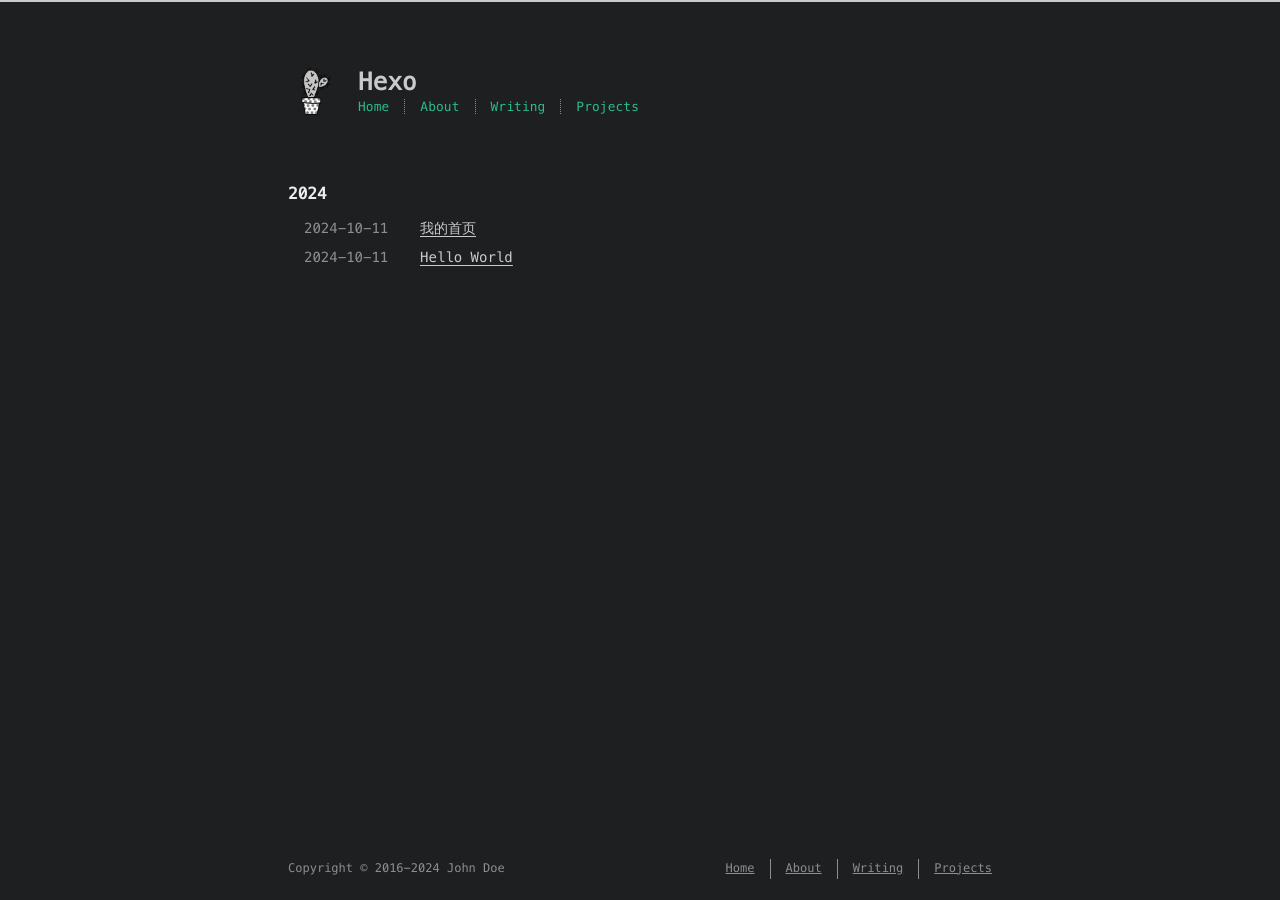
==== archives/index.html @ 121de1db "Site updated: 2024-10-12 16:00:47" ====
<!DOCTYPE html>
<html lang=en>
<head>
    <!-- so meta -->
    <meta charset="utf-8">
    <meta http-equiv="X-UA-Compatible" content="IE=edge">
    <meta name="HandheldFriendly" content="True">
    <meta name="viewport" content="width=device-width, initial-scale=1, maximum-scale=5" />
    <meta property="og:type" content="website">
<meta property="og:title" content="Hexo">
<meta property="og:url" content="http://example.com/archives/index.html">
<meta property="og:site_name" content="Hexo">
<meta property="og:locale" content="en_US">
<meta property="article:author" content="John Doe">
<meta name="twitter:card" content="summary">
    
    
      
        
          <link rel="shortcut icon" href="/images/favicon.ico">
        
      
      
        
          <link rel="icon" type="image/png" href="/images/favicon-192x192.png" sizes="192x192">
        
      
      
        
          <link rel="apple-touch-icon" sizes="180x180" href="/images/apple-touch-icon.png">
        
      
    
    <!-- title -->
    <title>Writing</title>
    <!-- async scripts -->
    <!-- Google Analytics -->


    <!-- Umami Analytics -->


    <!-- styles -->
    
<link rel="stylesheet" href="/css/style.css">

    <!-- persian styles -->
    
    <!-- rss -->
    
    
	<!-- mathjax -->
	
<meta name="generator" content="Hexo 7.3.0"></head>

<body class="max-width mx-auto px3 ltr">
    
    <div class="content index py4 ">
        
          <header id="header">
  <a class="u-url u-uid" href="/">
  
    
      <img id="logo" alt class="u-logo" src="/images/logo.png" />
    
  
    <div id="title">
      <h1 class="p-name">Hexo</h1>
    </div>
  </a>
  <div id="nav">
    <ul>
      <li class="icon">
        <a href="#" aria-label="Menu"><i class="fa-solid fa-bars fa-2x"></i></a>
      </li>
      <!--
     --><li><a href="/">Home</a></li><!--
   --><!--
     --><li><a href="/about/">About</a></li><!--
   --><!--
     --><li><a href="/archives/">Writing</a></li><!--
   --><!--
     --><li><a target="_blank" rel="noopener" href="http://github.com/probberechts">Projects</a></li><!--
   -->
    </ul>
  </div>
</header>

        
        <div id="archive">
  <ul class="post-list">
    
    
    
    
      
      
      
      
        <li class="post-year"><h2>2024</h2></li>
      
      <li class="post-item">
        
    <div class="meta">
      
        
          <time datetime="2024-10-11T10:22:15.000Z" class="dt-published" itemprop="datePublished">2024-10-11</time>
        
      
    </div>


        <span>
    
        <a class="" href="/2024/10/11/%E6%88%91%E7%9A%84%E9%A6%96%E9%A1%B5/">我的首页</a>
    


</span>
      </li>
    
      
      
      
      
      <li class="post-item">
        
    <div class="meta">
      
        
          <time datetime="2024-10-11T10:16:21.921Z" class="dt-published" itemprop="datePublished">2024-10-11</time>
        
      
    </div>


        <span>
    
        <a class="" href="/2024/10/11/hello-world/">Hello World</a>
    


</span>
      </li>
    
  </ul>
  

</div>

        
        <footer id="footer">
  <div class="footer-left">
    Copyright &copy;
    
    
    2016-2024
    John Doe
  </div>
  <div class="footer-right">
    <nav>
      <ul>
        <!--
       --><li><a href="/">Home</a></li><!--
     --><!--
       --><li><a href="/about/">About</a></li><!--
     --><!--
       --><li><a href="/archives/">Writing</a></li><!--
     --><!--
       --><li><a target="_blank" rel="noopener" href="http://github.com/probberechts">Projects</a></li><!--
     -->
      </ul>
    </nav>
  </div>
</footer>

    </div>
    <!-- styles -->



  <link rel="preload" as="style" href="https://cdnjs.cloudflare.com/ajax/libs/font-awesome/6.4.0/css/all.min.css" crossorigin="anonymous" onload="this.onload=null;this.rel='stylesheet'"/>


    <!-- jquery -->

  <script src="https://cdnjs.cloudflare.com/ajax/libs/jquery/3.6.0/jquery.min.js" crossorigin="anonymous"></script>




<!-- clipboard -->


<script src="/js/main.js"></script>

<!-- search -->

<!-- Baidu Analytics -->

<!-- Cloudflare Analytics -->

<!-- Disqus Comments -->

<!-- utterances Comments -->

</body>
</html>
---- css/style.css ----
.inline {
  display: inline;
}
.block {
  display: block;
}
.inline-block {
  display: inline-block;
}
.table {
  display: table;
}
.table-cell {
  display: table-cell;
}
.overflow-hidden {
  overflow: hidden;
}
.overflow-scroll {
  overflow: scroll;
}
.overflow-auto {
  overflow: auto;
}
.clearfix:before,
.clearfix:after {
  display: table;
  content: " ";
}
.clearfix:after {
  clear: both;
}
.left {
  float: left;
}
.right {
  float: right;
}
.fit {
  max-width: 100%;
}
.truncate {
  display: inline-block;
  overflow: hidden;
  text-overflow: ellipsis;
  white-space: nowrap;
}
.max-width-1 {
  max-width: 24rem;
}
.max-width-2 {
  max-width: 32rem;
}
.max-width-3 {
  max-width: 48rem;
}
.max-width-4 {
  max-width: 64rem;
}
.border-box {
  box-sizing: border-box;
}
.m0 {
  margin: 0;
}
.mt0 {
  margin-top: 0;
}
.mr0 {
  margin-right: 0;
}
.mb0 {
  margin-bottom: 0;
}
.ml0 {
  margin-left: 0;
}
.mx0 {
  margin-right: 0;
  margin-left: 0;
}
.my0 {
  margin-top: 0;
  margin-bottom: 0;
}
.m1 {
  margin: 0.5rem;
}
.mt1 {
  margin-top: 0.5rem;
}
.mr1 {
  margin-right: 0.5rem;
}
.mb1 {
  margin-bottom: 0.5rem;
}
.ml1 {
  margin-left: 0.5rem;
}
.mx1 {
  margin-right: 0.5rem;
  margin-left: 0.5rem;
}
.my1 {
  margin-top: 0.5rem;
  margin-bottom: 0.5rem;
}
.m2 {
  margin: 1rem;
}
.mt2 {
  margin-top: 1rem;
}
.mr2 {
  margin-right: 1rem;
}
.mb2 {
  margin-bottom: 1rem;
}
.ml2 {
  margin-left: 1rem;
}
.mx2 {
  margin-right: 1rem;
  margin-left: 1rem;
}
.my2 {
  margin-top: 1rem;
  margin-bottom: 1rem;
}
.m3 {
  margin: 2rem;
}
.mt3 {
  margin-top: 2rem;
}
.mr3 {
  margin-right: 2rem;
}
.mb3 {
  margin-bottom: 2rem;
}
.ml3 {
  margin-left: 2rem;
}
.mx3 {
  margin-right: 2rem;
  margin-left: 2rem;
}
.my3 {
  margin-top: 2rem;
  margin-bottom: 2rem;
}
.m4 {
  margin: 4rem;
}
.mt4 {
  margin-top: 4rem;
}
.mr4 {
  margin-right: 4rem;
}
.mb4 {
  margin-bottom: 4rem;
}
.ml4 {
  margin-left: 4rem;
}
.mx4 {
  margin-right: 4rem;
  margin-left: 4rem;
}
.my4 {
  margin-top: 4rem;
  margin-bottom: 4rem;
}
.mxn1 {
  margin-right: -0.5rem;
  margin-left: -0.5rem;
}
.mxn2 {
  margin-right: -1rem;
  margin-left: -1rem;
}
.mxn3 {
  margin-right: -2rem;
  margin-left: -2rem;
}
.mxn4 {
  margin-right: -4rem;
  margin-left: -4rem;
}
.ml-auto {
  margin-left: auto;
}
.mr-auto {
  margin-right: auto;
}
.mx-auto {
  margin-right: auto;
  margin-left: auto;
}
.p0 {
  padding: 0;
}
.pt0 {
  padding-top: 0;
}
.pr0 {
  padding-right: 0;
}
.pb0 {
  padding-bottom: 0;
}
.pl0 {
  padding-left: 0;
}
.px0 {
  padding-right: 0;
  padding-left: 0;
}
.py0 {
  padding-top: 0;
  padding-bottom: 0;
}
.p1 {
  padding: 0.5rem;
}
.pt1 {
  padding-top: 0.5rem;
}
.pr1 {
  padding-right: 0.5rem;
}
.pb1 {
  padding-bottom: 0.5rem;
}
.pl1 {
  padding-left: 0.5rem;
}
.py1 {
  padding-top: 0.5rem;
  padding-bottom: 0.5rem;
}
.px1 {
  padding-right: 0.5rem;
  padding-left: 0.5rem;
}
.p2 {
  padding: 1rem;
}
.pt2 {
  padding-top: 1rem;
}
.pr2 {
  padding-right: 1rem;
}
.pb2 {
  padding-bottom: 1rem;
}
.pl2 {
  padding-left: 1rem;
}
.py2 {
  padding-top: 1rem;
  padding-bottom: 1rem;
}
.px2 {
  padding-right: 1rem;
  padding-left: 1rem;
}
.p3 {
  padding: 2rem;
}
.pt3 {
  padding-top: 2rem;
}
.pr3 {
  padding-right: 2rem;
}
.pb3 {
  padding-bottom: 2rem;
}
.pl3 {
  padding-left: 2rem;
}
.py3 {
  padding-top: 2rem;
  padding-bottom: 2rem;
}
.px3 {
  padding-right: 2rem;
  padding-left: 2rem;
}
.p4 {
  padding: 4rem;
}
.pt4 {
  padding-top: 4rem;
}
.pr4 {
  padding-right: 4rem;
}
.pb4 {
  padding-bottom: 4rem;
}
.pl4 {
  padding-left: 4rem;
}
.py4 {
  padding-top: 4rem;
  padding-bottom: 4rem;
}
.px4 {
  padding-right: 4rem;
  padding-left: 4rem;
}
body h1,
body .h1 {
  display: block;
  margin-top: 3rem;
  margin-bottom: 1rem;
  color: #2bbc8a;
  letter-spacing: 0.01em;
  font-weight: 700;
  font-style: normal;
  font-size: 1.5em;
  -moz-osx-font-smoothing: grayscale;
  -webkit-font-smoothing: antialiased;
}
body h2,
body .h2 {
  position: relative;
  display: block;
  margin-top: 2rem;
  margin-bottom: 0.5rem;
  color: #eee;
  text-transform: none;
  letter-spacing: normal;
  font-weight: bold;
  font-size: 1rem;
}
body h3 {
  color: #eee;
  text-decoration: underline;
  font-weight: bold;
  font-size: 0.9rem;
}
body h4,
body h5,
body h6 {
  display: inline;
  text-decoration: none;
  color: #ccc;
  font-weight: bold;
  font-size: 0.9rem;
}
body h3,
body h4,
body h5,
body h6 {
  margin-top: 0.9rem;
  margin-bottom: 0.5rem;
}
body hr {
  border: 0.5px dashed #ccc;
  opacity: 0.5;
  margin: 0;
  margin-top: 20px;
  margin-bottom: 20px;
}
body strong {
  font-weight: bold;
}
body em,
body cite {
  font-style: italic;
}
body sup,
body sub {
  position: relative;
  vertical-align: baseline;
  font-size: 0.75em;
  line-height: 0;
}
body sup {
  top: -0.5em;
}
body sub {
  bottom: -0.2em;
}
body small {
  font-size: 0.85em;
}
body acronym,
body abbr {
  border-bottom: 1px dotted;
}
body ul,
body ol,
body dl {
  line-height: 1.725;
}
body ul ul,
body ol ul,
body ul ol,
body ol ol {
  margin-top: 0;
  margin-bottom: 0;
}
body ol {
  list-style: decimal;
}
body dt {
  font-weight: bold;
}
body table {
  width: 100%;
  border-collapse: collapse;
  text-align: left;
  font-size: 12px;
  overflow: auto;
  display: block;
}
body th {
  padding: 8px;
  border-bottom: 1px dashed #908d8d;
  color: #eee;
  font-weight: bold;
  font-size: 13px;
}
body td {
  padding: 0 8px;
  border-bottom: none;
}
@font-face {
  font-style: normal;
  font-family: "Meslo LG";
  src: local("Meslo LG S"), url("../lib/meslo-LG/MesloLGS-Regular.ttf") format("truetype");
}
*,
*:before,
*:after {
  box-sizing: border-box;
}
/* Scroll bar */
/* For Firefox */
* {
  scrollbar-color: #999 transparent;
}
/* For Chrome, Edge, and Safari */
*::-webkit-scrollbar {
  width: 8px;
  height: 6px;
}
*::-webkit-scrollbar-track {
  background: transparent;
}
*::-webkit-scrollbar-thumb {
  background-color: #999;
  border-radius: 6px;
}
*::-webkit-scrollbar-thumb:hover {
  background-color: #7a7a7a;
}
*::-webkit-scrollbar-thumb:active {
  background-color: #6b6b6b;
}
html {
  margin: 0;
  padding: 0;
  height: 100%;
  border-top: 2px solid #c9cacc;
  -webkit-text-size-adjust: 100%;
  -ms-text-size-adjust: 100%;
}
body {
  margin: 0;
  height: 100%;
  background-color: #1d1f21;
  color: #c9cacc;
  font-weight: 400;
  font-size: 14px;
  font-family: "Menlo", "Meslo LG", monospace;
  line-height: 1.725;
  text-rendering: geometricPrecision;
  -moz-osx-font-smoothing: grayscale;
  -webkit-font-smoothing: antialiased;
}
.content {
  position: relative;
  display: flex;
  flex-direction: column;
  min-height: 100%;
  overflow-wrap: break-word;
}
.content p {
  hyphens: auto;
  -moz-hyphens: auto;
  -ms-hyphens: auto;
  -webkit-hyphens: auto;
}
.content code {
  hyphens: manual;
  -moz-hyphens: manual;
  -ms-hyphens: manual;
  -webkit-hyphens: manual;
}
.content a {
  color: #c9cacc;
  text-decoration: none;
  background-image: linear-gradient(transparent, transparent 5px, #c9cacc 5px, #c9cacc);
  background-position: bottom;
  background-size: 100% 6px;
  background-repeat: repeat-x;
}
.content a:hover {
  background-image: linear-gradient(transparent, transparent 4px, #d480aa 4px, #d480aa);
}
.content a.icon {
  background: none;
}
.content a.icon:hover {
  color: #d480aa;
}
.content h1 a,
.content .h1 a,
.content h2 a,
.content h3 a,
.content h4 a,
.content h5 a,
.content h6 a {
  background: none;
  color: inherit;
  text-decoration: none;
}
.content h1 a:hover,
.content .h1 a:hover,
.content h2 a:hover,
.content h3 a:hover,
.content h4 a:hover,
.content h5 a:hover,
.content h6 a:hover {
  background-image: linear-gradient(transparent, transparent 6px, #d480aa 6px, #d480aa);
  background-position: bottom;
  background-size: 100% 6px;
  background-repeat: repeat-x;
}
.content h6 a {
  background: none;
  color: inherit;
  text-decoration: none;
}
.content h6 a:hover {
  background-image: linear-gradient(transparent, transparent 6px, #d480aa 6px, #d480aa);
  background-position: bottom;
  background-size: 100% 6px;
  background-repeat: repeat-x;
}
@media (min-width: 540px) {
  .image-wrap {
    flex-direction: row;
    margin-bottom: 2rem;
  }
  .image-wrap .image-block {
    flex: 1 0 35%;
    margin-right: 2rem;
  }
  .image-wrap p {
    flex: 1 0 65%;
  }
}
.max-width {
  max-width: 48rem;
}
@media (max-width: 480px) {
  .px3 {
    padding-right: 1rem;
    padding-left: 1rem;
  }
  .my4 {
    margin-top: 2rem;
    margin-bottom: 2rem;
  }
}
@media (min-width: 480px) {
  p {
    text-align: justify;
  }
}
#header {
  margin: 0 auto 2rem;
  width: 100%;
}
#header h1,
#header .h1 {
  margin-top: 0;
  margin-bottom: 0;
  color: #c9cacc;
  letter-spacing: 0.01em;
  font-weight: 700;
  font-style: normal;
  font-size: 1.5rem;
  line-height: 2rem;
  -moz-osx-font-smoothing: grayscale;
  -webkit-font-smoothing: antialiased;
}
#header a {
  background: none;
  color: inherit;
  text-decoration: none;
}
#header #logo {
  display: inline-block;
  float: left;
  margin-right: 20px;
  width: 50px;
  height: 50px;
  border-radius: 5px;
  background-size: 50px 50px;
  background-repeat: no-repeat;
  filter: grayscale(100%);
  -webkit-filter: grayscale(100%);
}
#header #nav {
  color: #2bbc8a;
  letter-spacing: 0.01em;
  font-weight: 200;
  font-style: normal;
  font-size: 0.8rem;
}
#header #nav ul {
  margin: 0;
  padding: 0;
  list-style-type: none;
  line-height: 15px;
}
#header #nav ul a {
  margin-right: 15px;
  color: #2bbc8a;
}
#header #nav ul a:hover {
  background-image: linear-gradient(transparent, transparent 5px, #2bbc8a 5px, #2bbc8a);
  background-position: bottom;
  background-size: 100% 6px;
  background-repeat: repeat-x;
}
#header #nav ul li {
  display: inline-block;
  margin-right: 15px;
  border-right: 1px dotted;
  border-color: #2bbc8a;
  vertical-align: middle;
}
#header #nav ul .icon {
  display: none;
}
#header #nav ul li:last-child {
  margin-right: 0;
  border-right: 0;
}
#header #nav ul li:last-child a {
  margin-right: 0;
}
#header:hover #logo {
  filter: none;
  -webkit-filter: none;
}
@media screen and (max-width: 480px) {
  #header #title {
    display: table;
    margin-right: 5rem;
    min-height: 50px;
  }
  #header #title h1 {
    display: table-cell;
    vertical-align: middle;
  }
  #header #nav ul a:hover {
    background: none;
  }
  #header #nav ul li {
    display: none;
    border-right: 0;
  }
  #header #nav ul li.icon {
    position: absolute;
    top: 77px;
    right: 1rem;
    display: inline-block;
    text-align: center;
  }
  #header #nav ul.responsive li {
    display: block;
  }
  #header #nav ul a[aria-label="Menu"] {
    display: inline-block;
    min-width: 48px;
    min-height: 48px;
  }
  #header #nav li:not(:first-child) {
    padding-top: 1rem;
    padding-left: 70px;
    font-size: 1rem;
  }
}
#header-post {
  position: fixed;
  top: 2rem;
  right: 0;
  display: inline-block;
  float: right;
  z-index: 100;
}
#header-post a {
  background: none;
  color: inherit;
  text-decoration: none;
}
#header-post a.icon {
  background: none;
}
#header-post a.icon:hover {
  color: #d480aa;
}
#header-post ol {
  list-style-type: none;
}
#header-post ul {
  display: inline-block;
  margin: 0;
  padding: 0;
  list-style-type: none;
}
#header-post ul li {
  display: inline-block;
  margin-right: 15px;
  vertical-align: middle;
}
#header-post ul li:last-child {
  margin-right: 0;
}
#header-post #menu-icon {
  float: right;
  margin-right: 2rem;
  margin-left: 15px;
}
#header-post #menu-icon:hover {
  color: #2bbc8a;
}
#header-post #menu-icon-tablet {
  float: right;
  margin-right: 2rem;
  margin-left: 15px;
}
#header-post #menu-icon-tablet:hover {
  color: #2bbc8a;
}
#header-post #top-icon-tablet {
  position: fixed;
  right: 2rem;
  bottom: 2rem;
  margin-right: 2rem;
  margin-left: 15px;
}
#header-post #top-icon-tablet:hover {
  color: #2bbc8a;
}
#header-post .active {
  color: #2bbc8a;
}
#header-post #menu {
  display: none;
  margin-right: 2rem;
}
#header-post #nav {
  color: #2bbc8a;
  letter-spacing: 0.01em;
  font-weight: 200;
  font-style: normal;
  font-size: 0.8rem;
}
#header-post #nav ul {
  line-height: 15px;
}
#header-post #nav ul a {
  margin-right: 15px;
  color: #2bbc8a;
}
#header-post #nav ul a:hover {
  background-image: linear-gradient(transparent, transparent 5px, #2bbc8a 5px, #2bbc8a);
  background-position: bottom;
  background-size: 100% 6px;
  background-repeat: repeat-x;
}
#header-post #nav ul li {
  border-right: 1px dotted #2bbc8a;
}
#header-post #nav ul li:last-child {
  margin-right: 0;
  border-right: 0;
}
#header-post #nav ul li:last-child a {
  margin-right: 0;
}
#header-post #actions {
  float: right;
  margin-top: 2rem;
  margin-right: 2rem;
  width: 100%;
  text-align: right;
}
#header-post #actions ul {
  display: block;
}
#header-post #actions .info {
  display: block;
  font-style: italic;
}
#header-post #share {
  clear: both;
  padding-top: 1rem;
  padding-right: 2rem;
  text-align: right;
}
#header-post #share li {
  display: block;
  margin: 0;
}
#header-post #toc {
  float: right;
  clear: both;
  overflow: auto;
  margin-top: 1rem;
  padding-right: 2rem;
  max-width: 20em;
  max-height: calc(95vh - 7rem);
  text-align: right;
}
#header-post #toc a:hover {
  color: #d480aa;
}
#header-post #toc .toc-level-1 > .toc-link {
  display: none;
}
#header-post #toc .toc-level-2 {
  color: #c9cacc;
  font-size: 0.8rem;
}
#header-post #toc .toc-level-2:before {
  color: #2bbc8a;
  content: "#";
}
#header-post #toc .toc-level-3 {
  color: #908d8d;
  font-size: 0.7rem;
}
#header-post #toc .toc-level-4 {
  color: #747070;
  font-size: 0.4rem;
}
#header-post #toc .toc-level-5 {
  display: none;
}
#header-post #toc .toc-level-6 {
  display: none;
}
#header-post #toc .toc-number {
  display: none;
}
@media screen and (max-width: 500px) {
  #header-post {
    display: none;
  }
}
@media screen and (max-width: 900px) {
  #header-post #menu-icon {
    display: none;
  }
  #header-post #actions {
    display: none;
  }
}
@media screen and (max-width: 1199px) {
  #header-post #toc {
    display: none;
  }
}
@media screen and (min-width: 900px) {
  #header-post #menu-icon-tablet {
    display: none !important;
  }
  #header-post #top-icon-tablet {
    display: none !important;
  }
}
@media screen and (min-width: 1199px) {
  #header-post #actions {
    width: auto;
  }
  #header-post #actions ul {
    display: inline-block;
    float: right;
  }
  #header-post #actions .info {
    display: inline;
    float: left;
    margin-right: 2rem;
    font-style: italic;
  }
}
@media print {
  #header-post {
    display: none;
  }
  #footer-post-container {
    display: none;
  }
}
#footer-post {
  position: fixed;
  right: 0;
  bottom: 0;
  left: 0;
  z-index: 5000000;
  width: 100%;
  border-top: 1px solid #908d8d;
  background: #212326;
  transition: opacity 0.2s;
}
#footer-post a {
  background: none;
  color: inherit;
  text-decoration: none;
}
#footer-post a.icon {
  background: none;
}
#footer-post a.icon:hover {
  color: #d480aa;
}
#footer-post #nav-footer {
  padding-right: 1rem;
  padding-left: 1rem;
  background: #323539;
  text-align: center;
}
#footer-post #nav-footer a {
  color: #2bbc8a;
  font-size: 1em;
}
#footer-post #nav-footer a:hover {
  background-image: linear-gradient(transparent, transparent 5px, #2bbc8a 5px, #2bbc8a);
  background-position: bottom;
  background-size: 100% 6px;
  background-repeat: repeat-x;
}
#footer-post #nav-footer ul {
  display: table;
  margin: 0;
  padding: 0;
  width: 100%;
  list-style-type: none;
}
#footer-post #nav-footer ul li {
  display: inline-table;
  padding: 10px;
  width: 20%;
  vertical-align: middle;
}
#footer-post #actions-footer {
  overflow: auto;
  margin-top: 1rem;
  margin-bottom: 1rem;
  padding-right: 1rem;
  padding-left: 1rem;
  width: 100%;
  text-align: center;
  white-space: nowrap;
}
#footer-post #actions-footer a {
  display: inline-block;
  padding-left: 1rem;
  color: #2bbc8a;
}
#footer-post #share-footer {
  padding-right: 1rem;
  padding-left: 1rem;
  background: #323539;
  text-align: center;
}
#footer-post #share-footer ul {
  display: table;
  margin: 0;
  padding: 0;
  width: 100%;
  list-style-type: none;
}
#footer-post #share-footer ul li {
  display: inline-table;
  padding: 10px;
  width: 20%;
  vertical-align: middle;
}
#footer-post #toc-footer {
  clear: both;
  padding-top: 1rem;
  padding-bottom: 1rem;
  background: #323539;
  text-align: left;
}
#footer-post #toc-footer ol {
  margin: 0;
  padding-left: 20px;
  list-style-type: none;
}
#footer-post #toc-footer ol li {
  line-height: 30px;
}
#footer-post #toc-footer a:hover {
  color: #d480aa;
}
#footer-post #toc-footer .toc-level-1 > .toc-link {
  display: none;
}
#footer-post #toc-footer .toc-level-2 {
  color: #c9cacc;
  font-size: 0.8rem;
}
#footer-post #toc-footer .toc-level-2:before {
  color: #2bbc8a;
  content: "#";
}
#footer-post #toc-footer .toc-level-3 {
  color: #908d8d;
  font-size: 0.7rem;
  line-height: 15px;
}
#footer-post #toc-footer .toc-level-4 {
  display: none;
}
#footer-post #toc-footer .toc-level-5 {
  display: none;
}
#footer-post #toc-footer .toc-level-6 {
  display: none;
}
#footer-post #toc-footer .toc-number {
  display: none;
}
@media screen and (min-width: 500px) {
  #footer-post-container {
    display: none;
  }
}
.post-list {
  padding: 0;
}
.post-list .post-item {
  margin-bottom: 1rem;
  margin-left: 0;
  list-style-type: none;
}
.post-list .post-item .meta {
  display: block;
  margin-right: 16px;
  min-width: 100px;
  color: #908d8d;
  font-size: 14px;
}
@media (min-width: 480px) {
  .post-list .post-item {
    display: flex;
    margin-bottom: 5px;
  }
  .post-list .post-item .meta {
    text-align: left;
  }
}
.project-list {
  padding: 0;
  list-style: none;
}
.project-list .project-item {
  margin-bottom: 5px;
}
.project-list .project-item p {
  display: inline;
}
article header .posttitle {
  margin-top: 0;
  margin-bottom: 0;
  text-transform: none;
  font-size: 1.5em;
  line-height: 1.25;
}
article header .meta {
  margin-top: 0;
  margin-bottom: 1rem;
}
article header .meta * {
  color: #ccc;
  font-size: 0.85rem;
}
article header .author {
  text-transform: uppercase;
  letter-spacing: 0.01em;
  font-weight: 700;
}
article header .postdate {
  display: inline;
}
article .content h2:before {
  position: absolute;
  top: -4px;
  left: -1rem;
  color: #2bbc8a;
  content: "#";
  font-weight: bold;
  font-size: 1.2rem;
}
article .content img,
article .content video {
  display: block;
  margin: auto;
  max-width: 100%;
  height: auto;
}
article .content .video-container {
  position: relative;
  overflow: hidden;
  padding-top: 56.25%;
  height: 0;
}
article .content .video-container iframe,
article .content .video-container object,
article .content .video-container embed {
  position: absolute;
  top: 0;
  left: 0;
  margin-top: 0;
  width: 100%;
  height: 100%;
}
article .content blockquote {
  margin: 1rem 10px;
  padding: 0.5em 10px;
  background: inherit;
  color: #ccffb6;
  quotes: "\201C" "\201D" "\2018" "\2019";
  font-weight: bold;
}
article .content blockquote p {
  margin: 0;
}
article .content blockquote:before {
  margin-right: 0.25em;
  color: #ccffb6;
  content: "\201C";
  vertical-align: -0.4em;
  font-size: 2em;
  line-height: 0.1em;
}
article .content blockquote footer {
  margin: line-height 0;
  color: #908d8d;
  font-size: 12px;
}
article .content blockquote footer a {
  background-image: linear-gradient(transparent, transparent 5px, #908d8d 5px, #908d8d);
  color: #908d8d;
}
article .content blockquote footer a:hover {
  background-image: linear-gradient(transparent, transparent 4px, #a6a4a4 4px, #a6a4a4);
  color: #a6a4a4;
}
article .content blockquote footer cite:before {
  padding: 0 0.5em;
  content: "—";
}
article .content .pullquote {
  margin: 0;
  width: 45%;
  text-align: left;
}
article .content .pullquote.left {
  margin-right: 1em;
  margin-left: 0.5em;
}
article .content .pullquote.right {
  margin-right: 0.5em;
  margin-left: 1em;
}
article .content .caption {
  position: relative;
  display: block;
  margin-top: 0.5em;
  color: #908d8d;
  text-align: center;
  font-size: 0.9em;
}
.posttitle {
  text-transform: none;
  font-size: 1.5em;
  line-height: 1.25;
}
.article-tag .tag-link {
  background-image: linear-gradient(transparent, transparent 10px, #d480aa 10px, #d480aa);
  background-position: bottom;
  background-size: 100% 6px;
  background-repeat: repeat-x;
}
.article-tag .tag-link:before {
  content: "#";
}
.article-category .category-link {
  background-image: linear-gradient(transparent, transparent 10px, #d480aa 10px, #d480aa);
  background-position: bottom;
  background-size: 100% 6px;
  background-repeat: repeat-x;
}
@media (min-width: 480px) {
  .article-tag,
  .article-category {
    display: inline;
  }
  .article-tag:before,
  .article-category:before {
    content: "|";
  }
}
#archive .post-year {
  list-style-type: none;
}
#archive .post-list {
  padding: 0;
}
#archive .post-list .post-item {
  margin-bottom: 1rem;
  margin-left: 0;
  list-style-type: none;
}
#archive .post-list .post-item .meta {
  display: block;
  margin-right: 16px;
  min-width: 100px;
  color: #908d8d;
  font-size: 14px;
}
@media (min-width: 480px) {
  #archive .post-list .post-item {
    display: flex;
    margin-bottom: 5px;
    margin-left: 1rem;
  }
  #archive .post-list .post-item .meta {
    text-align: left;
  }
}
.blog-post-comments {
  margin-top: 4rem;
}
#footer {
  position: absolute;
  bottom: 0;
  margin-bottom: 10px;
  width: 100%;
  color: #908d8d;
  vertical-align: top;
  text-align: center;
  font-size: 12px;
}
#footer ul {
  margin: 0;
  padding: 0;
  list-style: none;
}
#footer li {
  display: inline-block;
  margin-right: 15px;
  border-right: 1px solid;
  border-color: #908d8d;
  vertical-align: middle;
}
#footer li a {
  margin-right: 15px;
}
#footer li:last-child {
  margin-right: 0;
  border-right: 0;
}
#footer li:last-child a {
  margin-right: 0;
}
#footer a {
  color: #908d8d;
  text-decoration: underline;
  background-image: none;
}
#footer a:hover {
  color: #a6a4a4;
}
#footer .footer-left {
  height: 20px;
  vertical-align: middle;
  line-height: 20px;
}
@media (min-width: 39rem) {
  #footer {
    display: flex;
    flex-flow: row wrap;
    justify-content: space-between;
    align-items: center;
    align-content: center;
    margin-bottom: 20px;
  }
  #footer .footer-left {
    align-self: flex-start;
    margin-right: 20px;
  }
  #footer .footer-right {
    align-self: flex-end;
  }
}
.pagination {
  display: inline-block;
  margin-top: 2rem;
  width: 100%;
  text-align: center;
}
.pagination .page-number {
  color: #c9cacc;
  font-size: 0.8rem;
}
.pagination a {
  padding: 4px 6px;
  border-radius: 5px;
  background-image: none;
  color: #c9cacc;
  text-decoration: none;
}
.pagination a:hover {
  background-image: none;
}
.pagination a:hover:not(.active) {
  color: #eee;
}
.search-input {
  padding: 4px 7px;
  width: 100%;
  outline: none;
  border: solid 1px #ccc;
  border-radius: 5px;
  background-color: #1d1f21;
  color: #c9cacc;
  font-size: 1.2rem;
  -webkit-border-radius: 5px;
  -moz-border-radius: 5px;
}
.search-input:focus {
  border: solid 1px #2bbc8a;
}
#search-result ul.search-result-list {
  padding: 0;
  list-style-type: none;
}
#search-result li {
  margin: 2em auto;
}
#search-result a.search-result-title {
  background-image: none;
  color: #c9cacc;
  text-transform: capitalize;
  font-weight: bold;
  line-height: 1.2;
}
#search-result p.search-result {
  overflow: hidden;
  margin: 0.4em auto;
  max-height: 13em;
  text-align: justify;
  font-size: 0.8em;
}
#search-result em.search-keyword {
  border-bottom: 1px dashed #d480aa;
  color: #d480aa;
  font-weight: bold;
}
.search-no-result {
  display: none;
  padding-bottom: 0.5em;
  color: #c9cacc;
}
#tag-cloud .tag-cloud-title {
  color: #908d8d;
}
#tag-cloud .tag-cloud-tags {
  clear: both;
  text-align: center;
}
#tag-cloud .tag-cloud-tags a {
  display: inline-block;
  margin: 10px;
}
.tooltipped {
  position: relative;
}
.tooltipped::after {
  position: absolute;
  z-index: 1000000;
  display: none;
  padding: 0.2em 0.5em;
  -webkit-font-smoothing: subpixel-antialiased;
  color: #1d1f21;
  font-display: swap;
  font-weight: 400;
  font-size: 11.200000000000001px;
  font-family: "Menlo", "Meslo LG", monospace;
  line-height: 1.725;
  text-rendering: geometricPrecision;
  text-align: center;
  word-wrap: break-word;
  white-space: pre;
  content: attr(aria-label);
  background: #c9cacc;
  border-radius: 3px;
  opacity: 0;
}
.tooltipped::before {
  position: absolute;
  z-index: 1000001;
  display: none;
  width: 0;
  height: 0;
  color: #c9cacc;
  pointer-events: none;
  content: '';
  border: 6px solid transparent;
  opacity: 0;
}
.tooltipped:hover::before,
.tooltipped:active::before,
.tooltipped:focus::before,
.tooltipped:hover::after,
.tooltipped:active::after,
.tooltipped:focus::after {
  display: inline-block;
  text-decoration: none;
  animation-name: tooltip-appear;
  animation-duration: 0.1s;
  animation-fill-mode: forwards;
  animation-timing-function: ease-in;
}
.tooltipped-s::after,
.tooltipped-sw::after {
  top: 100%;
  right: 50%;
  margin-top: 6px;
}
.tooltipped-s::before,
.tooltipped-sw::before {
  top: auto;
  right: 50%;
  bottom: -7px;
  margin-right: -6px;
  border-bottom-color: #c9cacc;
}
.tooltipped-sw::after {
  margin-right: -16px;
}
.tooltipped-s::after {
  transform: translateX(50%);
}
@-moz-keyframes tooltip-appear {
  from {
    opacity: 0;
  }
  to {
    opacity: 1;
  }
}
@-webkit-keyframes tooltip-appear {
  from {
    opacity: 0;
  }
  to {
    opacity: 1;
  }
}
@-o-keyframes tooltip-appear {
  from {
    opacity: 0;
  }
  to {
    opacity: 1;
  }
}
@keyframes tooltip-appear {
  from {
    opacity: 0;
  }
  to {
    opacity: 1;
  }
}
#categories .category-list-title {
  color: #908d8d;
}
#categories .category-list .category-list-item .category-list-count {
  color: #908d8d;
}
#categories .category-list .category-list-item .category-list-count:before {
  content: " (";
}
#categories .category-list .category-list-item .category-list-count:after {
  content: ")";
}
.highlight {
  background: #474949;
  color: #d1d9e1;
}
.highlight .code .comment,
.highlight .code .quote {
  color: #969896;
  font-style: italic;
}
.highlight .code .keyword,
.highlight .code .selector-tag,
.highlight .code .literal,
.highlight .code .type,
.highlight .code .addition {
  color: #c9c;
}
.highlight .code .number,
.highlight .code .selector-attr,
.highlight .code .selector-pseudo {
  color: #f99157;
}
.highlight .code .string,
.highlight .code .doctag,
.highlight .code .regexp {
  color: #8abeb7;
}
.highlight .code .title,
.highlight .code .name,
.highlight .code .section,
.highlight .code .built_in {
  color: #b5bd68;
}
.highlight .code .variable,
.highlight .code .template-variable,
.highlight .code .selector-id,
.highlight .code .class .title {
  color: #fc6;
}
.highlight .code .section,
.highlight .code .name,
.highlight .code .strong {
  font-weight: bold;
}
.highlight .code .symbol,
.highlight .code .bullet,
.highlight .code .subst,
.highlight .code .meta,
.highlight .code .link {
  color: #f99157;
}
.highlight .code .deletion {
  color: #dc322f;
}
.highlight .code .formula {
  background: #eee8d5;
}
.highlight .code .attr,
.highlight .code .attribute {
  color: #81a2be;
}
.highlight .code .emphasis {
  font-style: italic;
}
pre {
  overflow-x: auto;
  padding: 10px 15px;
  padding-bottom: 0;
  border: 1px dotted #908d8d;
  border-radius: 4px;
  font-size: 13px;
  font-family: "Menlo", "Meslo LG", monospace;
  line-height: 22px;
  -webkit-border-radius: 4px;
}
pre code {
  display: block;
  padding: 0;
  border: none;
}
code {
  padding: 0 5px;
  border: 1px dotted #908d8d;
  border-radius: 2px;
  -webkit-border-radius: 2px;
}
.highlight {
  overflow-x: auto;
  margin: 1rem 0;
  padding: 10px 15px;
  border-radius: 4px;
  background: #212326;
  font-family: "Menlo", "Meslo LG", monospace;
  -webkit-border-radius: 4px;
}
.highlight figcaption {
  margin: -5px 0 5px;
  color: #908d8d;
  font-size: 0.9em;
  transform: scale(1);
}
.highlight figcaption a {
  float: right;
  color: #908d8d;
  font-style: italic;
  font-size: 0.8em;
  background-image: linear-gradient(transparent, transparent 10px, #d480aa 10px, #d480aa);
  background-position: bottom;
  background-size: 100% 6px;
  background-repeat: repeat-x;
}
.highlight figcaption a:hover {
  color: #a6a4a4;
}
.highlight figcaption:before,
.highlight figcaption content: "" {
  display: table;
}
.highlight figcaption:after {
  clear: both;
}
.highlight:hover .btn-copy {
  opacity: 1;
}
.highlight .btn-copy {
  font-size: 1.2rem;
  position: absolute;
  right: 20px;
  opacity: 0;
  transition: opacity 0.2s ease-in;
}
.highlight .btn-copy:hover {
  color: #2bbc8a;
}
.highlight pre {
  margin: 0;
  padding: 0;
  border: none;
  background: none;
}
.highlight table {
  width: auto;
}
.highlight td.gutter {
  text-align: right;
  opacity: 0.2;
}
.highlight .line {
  height: 22px;
}
#header-post #actions {
  direction: ltr !important;
}
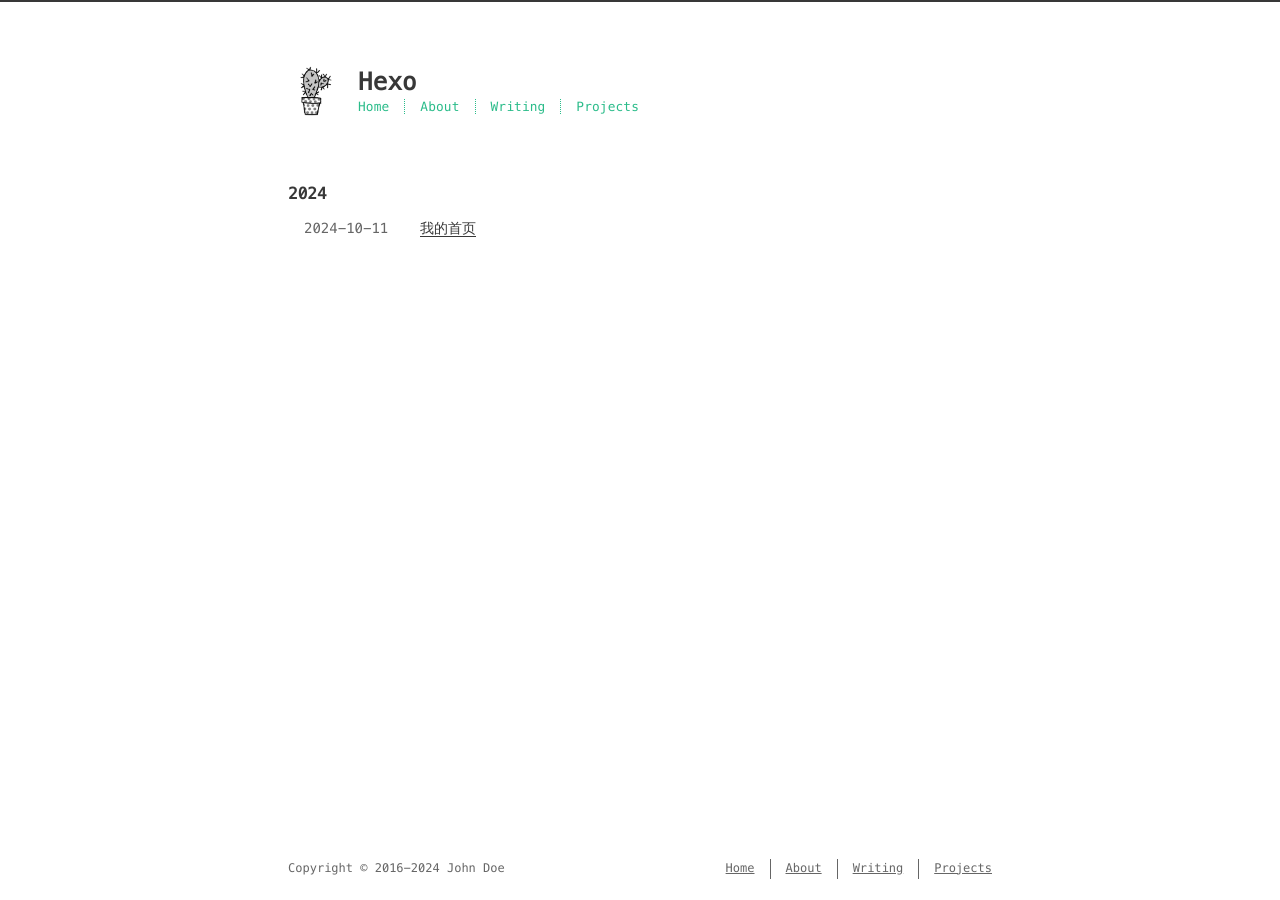
==== commit cb7d7df7: "Site updated: 2024-10-12 16:10:26" ====
--- a/archives/index.html
+++ b/archives/index.html
@@ -80,7 +80,7 @@
    --><!--
      --><li><a href="/archives/">Writing</a></li><!--
    --><!--
-     --><li><a target="_blank" rel="noopener" href="http://github.com/probberechts">Projects</a></li><!--
+     --><li><a target="_blank" rel="noopener" href="http://github.com/brookwang1">Projects</a></li><!--
    -->
     </ul>
   </div>
@@ -119,30 +119,6 @@
 </span>
       </li>
     
-      
-      
-      
-      
-      <li class="post-item">
-        
-    <div class="meta">
-      
-        
-          <time datetime="2024-10-11T10:16:21.921Z" class="dt-published" itemprop="datePublished">2024-10-11</time>
-        
-      
-    </div>
-
-
-        <span>
-    
-        <a class="" href="/2024/10/11/hello-world/">Hello World</a>
-    
-
-
-</span>
-      </li>
-    
   </ul>
   
 
@@ -167,7 +143,7 @@
      --><!--
        --><li><a href="/archives/">Writing</a></li><!--
      --><!--
-       --><li><a target="_blank" rel="noopener" href="http://github.com/probberechts">Projects</a></li><!--
+       --><li><a target="_blank" rel="noopener" href="http://github.com/brookwang1">Projects</a></li><!--
      -->
       </ul>
     </nav>
--- a/css/style.css
+++ b/css/style.css
@@ -335,14 +335,14 @@
   display: block;
   margin-top: 2rem;
   margin-bottom: 0.5rem;
-  color: #eee;
+  color: #383838;
   text-transform: none;
   letter-spacing: normal;
   font-weight: bold;
   font-size: 1rem;
 }
 body h3 {
-  color: #eee;
+  color: #383838;
   text-decoration: underline;
   font-weight: bold;
   font-size: 0.9rem;
@@ -352,7 +352,7 @@
 body h6 {
   display: inline;
   text-decoration: none;
-  color: #ccc;
+  color: #8c8c8c;
   font-weight: bold;
   font-size: 0.9rem;
 }
@@ -364,7 +364,7 @@
   margin-bottom: 0.5rem;
 }
 body hr {
-  border: 0.5px dashed #ccc;
+  border: 0.5px dashed #8c8c8c;
   opacity: 0.5;
   margin: 0;
   margin-top: 20px;
@@ -425,8 +425,8 @@
 }
 body th {
   padding: 8px;
-  border-bottom: 1px dashed #908d8d;
-  color: #eee;
+  border-bottom: 1px dashed #666;
+  color: #383838;
   font-weight: bold;
   font-size: 13px;
 }
@@ -447,7 +447,7 @@
 /* Scroll bar */
 /* For Firefox */
 * {
-  scrollbar-color: #999 transparent;
+  scrollbar-color: #aaa transparent;
 }
 /* For Chrome, Edge, and Safari */
 *::-webkit-scrollbar {
@@ -458,28 +458,28 @@
   background: transparent;
 }
 *::-webkit-scrollbar-thumb {
-  background-color: #999;
+  background-color: #aaa;
   border-radius: 6px;
 }
 *::-webkit-scrollbar-thumb:hover {
-  background-color: #7a7a7a;
+  background-color: #888;
 }
 *::-webkit-scrollbar-thumb:active {
-  background-color: #6b6b6b;
+  background-color: #777;
 }
 html {
   margin: 0;
   padding: 0;
   height: 100%;
-  border-top: 2px solid #c9cacc;
+  border-top: 2px solid #383838;
   -webkit-text-size-adjust: 100%;
   -ms-text-size-adjust: 100%;
 }
 body {
   margin: 0;
   height: 100%;
-  background-color: #1d1f21;
-  color: #c9cacc;
+  background-color: #fff;
+  color: #383838;
   font-weight: 400;
   font-size: 14px;
   font-family: "Menlo", "Meslo LG", monospace;
@@ -508,9 +508,9 @@
   -webkit-hyphens: manual;
 }
 .content a {
-  color: #c9cacc;
+  color: #383838;
   text-decoration: none;
-  background-image: linear-gradient(transparent, transparent 5px, #c9cacc 5px, #c9cacc);
+  background-image: linear-gradient(transparent, transparent 5px, #383838 5px, #383838);
   background-position: bottom;
   background-size: 100% 6px;
   background-repeat: repeat-x;
@@ -597,7 +597,7 @@
 #header .h1 {
   margin-top: 0;
   margin-bottom: 0;
-  color: #c9cacc;
+  color: #383838;
   letter-spacing: 0.01em;
   font-weight: 700;
   font-style: normal;
@@ -845,7 +845,7 @@
   display: none;
 }
 #header-post #toc .toc-level-2 {
-  color: #c9cacc;
+  color: #383838;
   font-size: 0.8rem;
 }
 #header-post #toc .toc-level-2:before {
@@ -853,11 +853,11 @@
   content: "#";
 }
 #header-post #toc .toc-level-3 {
-  color: #908d8d;
+  color: #666;
   font-size: 0.7rem;
 }
 #header-post #toc .toc-level-4 {
-  color: #747070;
+  color: #525252;
   font-size: 0.4rem;
 }
 #header-post #toc .toc-level-5 {
@@ -925,8 +925,8 @@
   left: 0;
   z-index: 5000000;
   width: 100%;
-  border-top: 1px solid #908d8d;
-  background: #212326;
+  border-top: 1px solid #666;
+  background: #fafafa;
   transition: opacity 0.2s;
 }
 #footer-post a {
@@ -943,7 +943,7 @@
 #footer-post #nav-footer {
   padding-right: 1rem;
   padding-left: 1rem;
-  background: #323539;
+  background: #e6e6e6;
   text-align: center;
 }
 #footer-post #nav-footer a {
@@ -987,7 +987,7 @@
 #footer-post #share-footer {
   padding-right: 1rem;
   padding-left: 1rem;
-  background: #323539;
+  background: #e6e6e6;
   text-align: center;
 }
 #footer-post #share-footer ul {
@@ -1007,7 +1007,7 @@
   clear: both;
   padding-top: 1rem;
   padding-bottom: 1rem;
-  background: #323539;
+  background: #e6e6e6;
   text-align: left;
 }
 #footer-post #toc-footer ol {
@@ -1025,7 +1025,7 @@
   display: none;
 }
 #footer-post #toc-footer .toc-level-2 {
-  color: #c9cacc;
+  color: #383838;
   font-size: 0.8rem;
 }
 #footer-post #toc-footer .toc-level-2:before {
@@ -1033,7 +1033,7 @@
   content: "#";
 }
 #footer-post #toc-footer .toc-level-3 {
-  color: #908d8d;
+  color: #666;
   font-size: 0.7rem;
   line-height: 15px;
 }
@@ -1066,7 +1066,7 @@
   display: block;
   margin-right: 16px;
   min-width: 100px;
-  color: #908d8d;
+  color: #666;
   font-size: 14px;
 }
 @media (min-width: 480px) {
@@ -1100,7 +1100,7 @@
   margin-bottom: 1rem;
 }
 article header .meta * {
-  color: #ccc;
+  color: #8c8c8c;
   font-size: 0.85rem;
 }
 article header .author {
@@ -1147,7 +1147,7 @@
   margin: 1rem 10px;
   padding: 0.5em 10px;
   background: inherit;
-  color: #ccffb6;
+  color: #2bbc8a;
   quotes: "\201C" "\201D" "\2018" "\2019";
   font-weight: bold;
 }
@@ -1156,7 +1156,7 @@
 }
 article .content blockquote:before {
   margin-right: 0.25em;
-  color: #ccffb6;
+  color: #2bbc8a;
   content: "\201C";
   vertical-align: -0.4em;
   font-size: 2em;
@@ -1164,16 +1164,16 @@
 }
 article .content blockquote footer {
   margin: line-height 0;
-  color: #908d8d;
+  color: #666;
   font-size: 12px;
 }
 article .content blockquote footer a {
-  background-image: linear-gradient(transparent, transparent 5px, #908d8d 5px, #908d8d);
-  color: #908d8d;
+  background-image: linear-gradient(transparent, transparent 5px, #666 5px, #666);
+  color: #666;
 }
 article .content blockquote footer a:hover {
-  background-image: linear-gradient(transparent, transparent 4px, #a6a4a4 4px, #a6a4a4);
-  color: #a6a4a4;
+  background-image: linear-gradient(transparent, transparent 4px, #858585 4px, #858585);
+  color: #858585;
 }
 article .content blockquote footer cite:before {
   padding: 0 0.5em;
@@ -1196,7 +1196,7 @@
   position: relative;
   display: block;
   margin-top: 0.5em;
-  color: #908d8d;
+  color: #666;
   text-align: center;
   font-size: 0.9em;
 }
@@ -1245,7 +1245,7 @@
   display: block;
   margin-right: 16px;
   min-width: 100px;
-  color: #908d8d;
+  color: #666;
   font-size: 14px;
 }
 @media (min-width: 480px) {
@@ -1266,7 +1266,7 @@
   bottom: 0;
   margin-bottom: 10px;
   width: 100%;
-  color: #908d8d;
+  color: #666;
   vertical-align: top;
   text-align: center;
   font-size: 12px;
@@ -1280,7 +1280,7 @@
   display: inline-block;
   margin-right: 15px;
   border-right: 1px solid;
-  border-color: #908d8d;
+  border-color: #666;
   vertical-align: middle;
 }
 #footer li a {
@@ -1294,12 +1294,12 @@
   margin-right: 0;
 }
 #footer a {
-  color: #908d8d;
+  color: #666;
   text-decoration: underline;
   background-image: none;
 }
 #footer a:hover {
-  color: #a6a4a4;
+  color: #858585;
 }
 #footer .footer-left {
   height: 20px;
@@ -1330,30 +1330,30 @@
   text-align: center;
 }
 .pagination .page-number {
-  color: #c9cacc;
+  color: #383838;
   font-size: 0.8rem;
 }
 .pagination a {
   padding: 4px 6px;
   border-radius: 5px;
   background-image: none;
-  color: #c9cacc;
+  color: #383838;
   text-decoration: none;
 }
 .pagination a:hover {
   background-image: none;
 }
 .pagination a:hover:not(.active) {
-  color: #eee;
+  color: #383838;
 }
 .search-input {
   padding: 4px 7px;
   width: 100%;
   outline: none;
-  border: solid 1px #ccc;
+  border: solid 1px #8c8c8c;
   border-radius: 5px;
-  background-color: #1d1f21;
-  color: #c9cacc;
+  background-color: #fff;
+  color: #383838;
   font-size: 1.2rem;
   -webkit-border-radius: 5px;
   -moz-border-radius: 5px;
@@ -1370,7 +1370,7 @@
 }
 #search-result a.search-result-title {
   background-image: none;
-  color: #c9cacc;
+  color: #383838;
   text-transform: capitalize;
   font-weight: bold;
   line-height: 1.2;
@@ -1390,10 +1390,10 @@
 .search-no-result {
   display: none;
   padding-bottom: 0.5em;
-  color: #c9cacc;
+  color: #383838;
 }
 #tag-cloud .tag-cloud-title {
-  color: #908d8d;
+  color: #666;
 }
 #tag-cloud .tag-cloud-tags {
   clear: both;
@@ -1412,7 +1412,7 @@
   display: none;
   padding: 0.2em 0.5em;
   -webkit-font-smoothing: subpixel-antialiased;
-  color: #1d1f21;
+  color: #fff;
   font-display: swap;
   font-weight: 400;
   font-size: 11.200000000000001px;
@@ -1423,7 +1423,7 @@
   word-wrap: break-word;
   white-space: pre;
   content: attr(aria-label);
-  background: #c9cacc;
+  background: #383838;
   border-radius: 3px;
   opacity: 0;
 }
@@ -1433,7 +1433,7 @@
   display: none;
   width: 0;
   height: 0;
-  color: #c9cacc;
+  color: #383838;
   pointer-events: none;
   content: '';
   border: 6px solid transparent;
@@ -1464,7 +1464,7 @@
   right: 50%;
   bottom: -7px;
   margin-right: -6px;
-  border-bottom-color: #c9cacc;
+  border-bottom-color: #383838;
 }
 .tooltipped-sw::after {
   margin-right: -16px;
@@ -1505,10 +1505,10 @@
   }
 }
 #categories .category-list-title {
-  color: #908d8d;
+  color: #666;
 }
 #categories .category-list .category-list-item .category-list-count {
-  color: #908d8d;
+  color: #666;
 }
 #categories .category-list .category-list-item .category-list-count:before {
   content: " (";
@@ -1517,73 +1517,69 @@
   content: ")";
 }
 .highlight {
-  background: #474949;
-  color: #d1d9e1;
+  color: #585260;
+  background: #efecf4;
 }
 .highlight .code .comment,
 .highlight .code .quote {
-  color: #969896;
-  font-style: italic;
-}
-.highlight .code .keyword,
-.highlight .code .selector-tag,
+  color: #655f6d;
+}
+.highlight .code .variable,
+.highlight .code .template-variable,
+.highlight .code .attribute,
+.highlight .code .tag,
+.highlight .code .name,
+.highlight .code .regexp,
+.highlight .code .link,
+.highlight .code .selector-id,
+.highlight .code .selector-class {
+  color: #be4678;
+}
+.highlight .code .number,
+.highlight .code .meta,
+.highlight .code .built_in,
+.highlight .code .builtin-name,
 .highlight .code .literal,
 .highlight .code .type,
+.highlight .code .params {
+  color: #aa573c;
+}
+.highlight .code .string,
+.highlight .code .symbol,
+.highlight .code .bullet {
+  color: #2a9292;
+}
+.highlight .code .title,
+.highlight .code .section {
+  color: #576ddb;
+}
+.highlight .code .keyword,
+.highlight .code .selector-tag {
+  color: #955ae7;
+}
+.highlight .code .deletion,
 .highlight .code .addition {
-  color: #c9c;
-}
-.highlight .code .number,
-.highlight .code .selector-attr,
-.highlight .code .selector-pseudo {
-  color: #f99157;
-}
-.highlight .code .string,
-.highlight .code .doctag,
-.highlight .code .regexp {
-  color: #8abeb7;
-}
-.highlight .code .title,
-.highlight .code .name,
-.highlight .code .section,
-.highlight .code .built_in {
-  color: #b5bd68;
-}
-.highlight .code .variable,
-.highlight .code .template-variable,
-.highlight .code .selector-id,
-.highlight .code .class .title {
-  color: #fc6;
-}
-.highlight .code .section,
-.highlight .code .name,
+  color: #19171c;
+  display: inline-block;
+  width: 100%;
+}
+.highlight .code .deletion {
+  background-color: #be4678;
+}
+.highlight .code .addition {
+  background-color: #2a9292;
+}
+.highlight .code .emphasis {
+  font-style: italic;
+}
 .highlight .code .strong {
   font-weight: bold;
-}
-.highlight .code .symbol,
-.highlight .code .bullet,
-.highlight .code .subst,
-.highlight .code .meta,
-.highlight .code .link {
-  color: #f99157;
-}
-.highlight .code .deletion {
-  color: #dc322f;
-}
-.highlight .code .formula {
-  background: #eee8d5;
-}
-.highlight .code .attr,
-.highlight .code .attribute {
-  color: #81a2be;
-}
-.highlight .code .emphasis {
-  font-style: italic;
 }
 pre {
   overflow-x: auto;
   padding: 10px 15px;
   padding-bottom: 0;
-  border: 1px dotted #908d8d;
+  border: 1px dotted #666;
   border-radius: 4px;
   font-size: 13px;
   font-family: "Menlo", "Meslo LG", monospace;
@@ -1597,7 +1593,7 @@
 }
 code {
   padding: 0 5px;
-  border: 1px dotted #908d8d;
+  border: 1px dotted #666;
   border-radius: 2px;
   -webkit-border-radius: 2px;
 }
@@ -1606,19 +1602,19 @@
   margin: 1rem 0;
   padding: 10px 15px;
   border-radius: 4px;
-  background: #212326;
+  background: #fafafa;
   font-family: "Menlo", "Meslo LG", monospace;
   -webkit-border-radius: 4px;
 }
 .highlight figcaption {
   margin: -5px 0 5px;
-  color: #908d8d;
+  color: #757575;
   font-size: 0.9em;
   transform: scale(1);
 }
 .highlight figcaption a {
   float: right;
-  color: #908d8d;
+  color: #757575;
   font-style: italic;
   font-size: 0.8em;
   background-image: linear-gradient(transparent, transparent 10px, #d480aa 10px, #d480aa);
@@ -1627,7 +1623,7 @@
   background-repeat: repeat-x;
 }
 .highlight figcaption a:hover {
-  color: #a6a4a4;
+  color: #919191;
 }
 .highlight figcaption:before,
 .highlight figcaption content: "" {
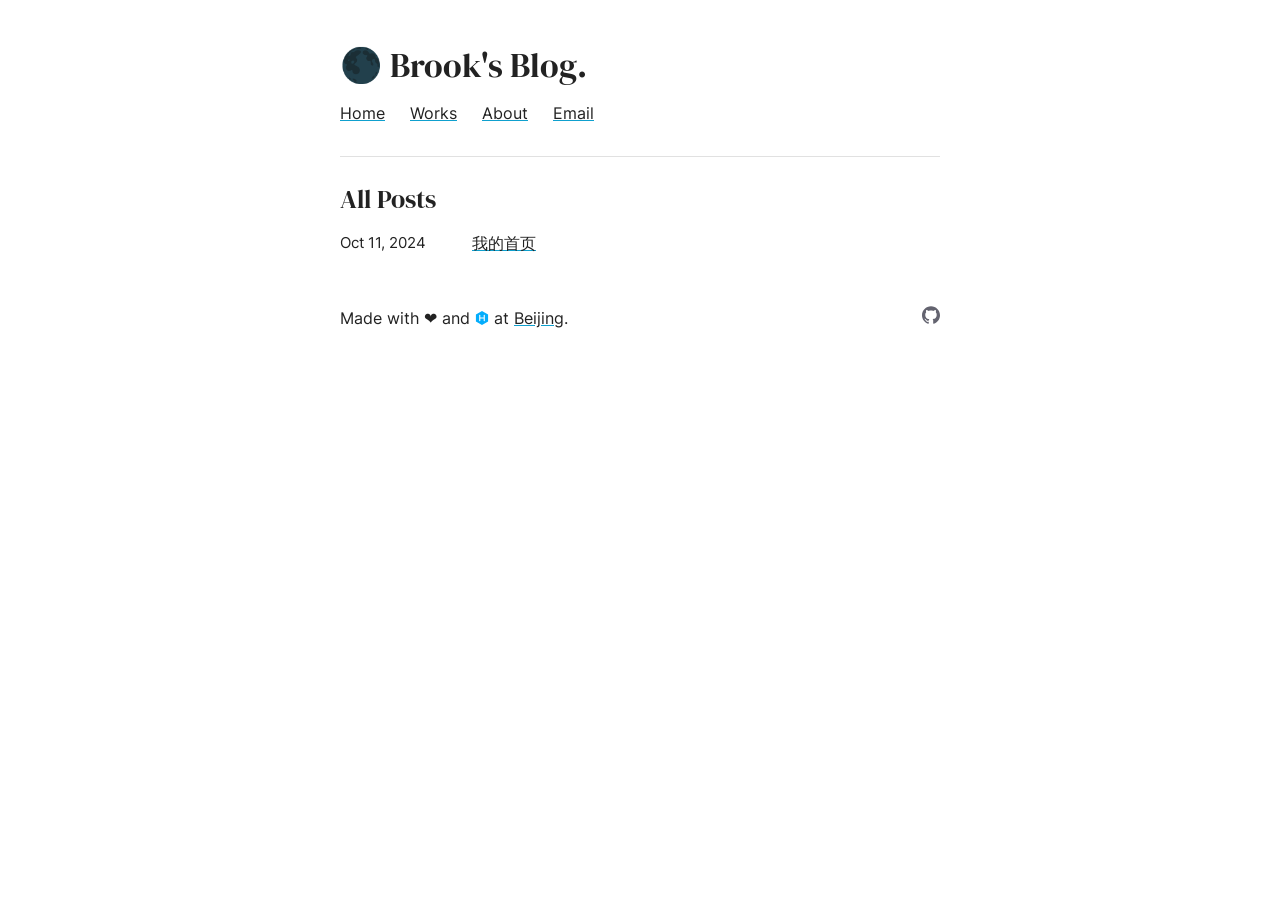
==== commit 065afd70: "Site updated: 2024-10-14 16:21:12" ====
--- a/archives/index.html
+++ b/archives/index.html
@@ -1,184 +1,270 @@
 <!DOCTYPE html>
-<html lang=en>
+<html lang="en">
+
 <head>
-    <!-- so meta -->
-    <meta charset="utf-8">
-    <meta http-equiv="X-UA-Compatible" content="IE=edge">
-    <meta name="HandheldFriendly" content="True">
-    <meta name="viewport" content="width=device-width, initial-scale=1, maximum-scale=5" />
-    <meta property="og:type" content="website">
-<meta property="og:title" content="Hexo">
-<meta property="og:url" content="http://example.com/archives/index.html">
-<meta property="og:site_name" content="Hexo">
-<meta property="og:locale" content="en_US">
-<meta property="article:author" content="John Doe">
-<meta name="twitter:card" content="summary">
+
+  <!-- Minima -->
+  <!-- Hexo theme created by @adisaktijrs -->
+
+  <!-- Basic Page Needs
+  –––––––––––––––––––––––––––––––––––––––––––––––––– -->
+  <meta charset="utf-8">
+
+  
+  <title>All Posts - John Doe</title>
+  
+  <link rel="canonical" href="http://example.com/archives/">
+  
+  <meta name="description" content="">
+  
+  
+  <meta name="author" content="John Doe">
+  
+  <meta property="og:image" content="http://example.com/images/thumbnail.jpg">
+  
+  <meta property="og:site_name" content="Hexo" />
+  <meta property="og:type" content="article" />
+  <meta property="og:title" content="All Posts - John Doe" />
+  
+  <meta property="og:description" content="">
+  
+  <meta property="og:url" content="http://example.com/archives/" />
+
+  <meta name="twitter:card" content="summary_large_image">
+  <meta name="twitter:title" content="All Posts - John Doe">
+  
+  <meta name="twitter:description" content="">
+  
+  
+  <meta name="twitter:image" content="http://example.com/images/thumbnail.jpg">
+  
+  <meta name="twitter:url" content="http://example.com/archives/" />
+
+  <!-- Mobile Specific Metas
+  –––––––––––––––––––––––––––––––––––––––––––––––––– -->
+  <meta name="viewport" content="width=device-width, initial-scale=1">
+
+  <!-- Preload fonts
+  –––––––––––––––––––––––––––––––––––––––––––––––––– -->
+  <link rel="preload" href="../fonts/dm-serif-display-v4-latin-regular.woff2" as="font" type="font/woff2" crossorigin>
+  <link rel="preload" href="../fonts/inter-v2-latin-regular.woff2" as="font" type="font/woff2" crossorigin>
+
+  <!-- CSS
+  –––––––––––––––––––––––––––––––––––––––––––––––––– -->
+  
+<link rel="stylesheet" href="/css/normalize.css">
+
+  
+<link rel="stylesheet" href="/css/skeleton.css">
+
+  
+<link rel="stylesheet" href="/css/custom.css">
+
+  
+<link rel="stylesheet" href="/css/prism-dark.css">
+
+  
+<link rel="stylesheet" href="/css/prism-line-numbers.css">
+
+  <!-- User css -->
+  
+  
+<link rel="stylesheet" href="/css/user.css">
+
+  
+
+  <!-- Favicon
+  –––––––––––––––––––––––––––––––––––––––––––––––––– -->
+  <link rel="icon" type="image/png" href="/images/favicon.png">
+
+  <!-- Custom Theme Color Style
+  –––––––––––––––––––––––––––––––––––––––––––––––––– -->
+  <style>
+  a:not(.icon) {
+    text-decoration-color: #0FA0CE;
+    background-image: linear-gradient(
+      to bottom,
+      rgba(0, 0, 0, 0) 50%,
+      #0FA0CE 50%
+    );
+  }
+  blockquote {
+    border-left: 8px solid #0FA0CE;
+  }
+  .nanobar .bar {
+    background: #0FA0CE;
+  }
+  .button.button-primary:hover,
+  button.button-primary:hover,
+  input[type="submit"].button-primary:hover,
+  input[type="reset"].button-primary:hover,
+  input[type="button"].button-primary:hover,
+  .button.button-primary:focus,
+  button.button-primary:focus,
+  input[type="submit"].button-primary:focus,
+  input[type="reset"].button-primary:focus,
+  input[type="button"].button-primary:focus {
+    background-color: #0FA0CE;
+    border-color: #0FA0CE;
+  }
+  input[type="email"]:focus,
+  input[type="number"]:focus,
+  input[type="search"]:focus,
+  input[type="text"]:focus,
+  input[type="tel"]:focus,
+  input[type="url"]:focus,
+  input[type="password"]:focus,
+  textarea:focus,
+  select:focus {
+    border: 1px solid #0FA0CE;
+  }
+</style>
+
+  <!-- Google Analytics (With Privacy Settings On)
+  –––––––––––––––––––––––––––––––––––––––––––––––––– -->
+  
+
+<meta name="generator" content="Hexo 7.3.0"></head>
+
+<body>
+  <div class="container">
+    <div class="row">
+      <div>
+
+        <div class="row">
+  <div class="two columns" style="max-width: 50px">
+    <h1 class="mt-2 mode">
+      <div onclick=setDarkMode(true) id="darkBtn">🌑</div>
+      <div onclick=setDarkMode(false) id="lightBtn" class=hidden>☀️</div>
+      <script >
+        if (localStorage.getItem('preferredTheme') == 'dark') {
+          setDarkMode(true)
+        }
+        function setDarkMode(isDark) {
+          var darkBtn = document.getElementById('darkBtn')
+          var lightBtn = document.getElementById('lightBtn')
+          if (isDark) {
+            lightBtn.style.display = "block"
+            darkBtn.style.display = "none"
+            localStorage.setItem('preferredTheme', 'dark');
+          } else {
+            lightBtn.style.display = "none"
+            darkBtn.style.display = "block"
+            localStorage.removeItem('preferredTheme');
+          }
+          document.body.classList.toggle("darkmode");
+        }
+      </script>
+    </h1>
+  </div>
+
+  <div class="six columns ml-1">
+    <h1 class="mt-2">
+      Brook&#39;s Blog.
+    </h1>
+  </div>
+
+  <div class="twelve columns">
+    <div class="row">
+      <div class="nine columns left">
+        <a href="/">Home</a>
+        
+          
+          <a href="/Works" class="ml">Works</a>
+          
+        
+          
+          <a href="/About" class="ml">About</a>
+          
+        
+        
+          
+            <a href="mailto:jieseanwang@gmail.com" target="_blank" class="ml">Email</a>
+          
+        
+      </div>
+    </div>
+    <hr style="margin-bottom: 2.6rem">
+  </div>
+</div>
+
+        <div class="trans">
+          
+<h2>All Posts</h2>
+
+
+    <article>
+      <div class="row">
+
+        <div class="three columns left lit">
+          <p class="bottom">Oct 11, 2024</p>
+        </div>
+        <div class="nine columns left mb-3">
+          <a href="/2024/10/11/%E6%88%91%E7%9A%84%E9%A6%96%E9%A1%B5/" class="">
+            
+              我的首页
+            
+          </a>
+        </div>
+      </div>
+    </article>
+
+<div class="pagination-bar">
+  <ul class="pagination">
     
     
-      
-        
-          <link rel="shortcut icon" href="/images/favicon.ico">
-        
-      
-      
-        
-          <link rel="icon" type="image/png" href="/images/favicon-192x192.png" sizes="192x192">
-        
-      
-      
-        
-          <link rel="apple-touch-icon" sizes="180x180" href="/images/apple-touch-icon.png">
-        
-      
-    
-    <!-- title -->
-    <title>Writing</title>
-    <!-- async scripts -->
-    <!-- Google Analytics -->
-
-
-    <!-- Umami Analytics -->
-
-
-    <!-- styles -->
-    
-<link rel="stylesheet" href="/css/style.css">
-
-    <!-- persian styles -->
-    
-    <!-- rss -->
-    
-    
-	<!-- mathjax -->
-	
-<meta name="generator" content="Hexo 7.3.0"></head>
-
-<body class="max-width mx-auto px3 ltr">
-    
-    <div class="content index py4 ">
-        
-          <header id="header">
-  <a class="u-url u-uid" href="/">
-  
-    
-      <img id="logo" alt class="u-logo" src="/images/logo.png" />
-    
-  
-    <div id="title">
-      <h1 class="p-name">Hexo</h1>
-    </div>
-  </a>
-  <div id="nav">
-    <ul>
-      <li class="icon">
-        <a href="#" aria-label="Menu"><i class="fa-solid fa-bars fa-2x"></i></a>
-      </li>
-      <!--
-     --><li><a href="/">Home</a></li><!--
-   --><!--
-     --><li><a href="/about/">About</a></li><!--
-   --><!--
-     --><li><a href="/archives/">Writing</a></li><!--
-   --><!--
-     --><li><a target="_blank" rel="noopener" href="http://github.com/brookwang1">Projects</a></li><!--
-   -->
-    </ul>
-  </div>
-</header>
-
-        
-        <div id="archive">
-  <ul class="post-list">
-    
-    
-    
-    
-      
-      
-      
-      
-        <li class="post-year"><h2>2024</h2></li>
-      
-      <li class="post-item">
-        
-    <div class="meta">
-      
-        
-          <time datetime="2024-10-11T10:22:15.000Z" class="dt-published" itemprop="datePublished">2024-10-11</time>
-        
-      
-    </div>
-
-
-        <span>
-    
-        <a class="" href="/2024/10/11/%E6%88%91%E7%9A%84%E9%A6%96%E9%A1%B5/">我的首页</a>
-    
-
-
-</span>
-      </li>
-    
   </ul>
-  
-
 </div>
 
-        
-        <footer id="footer">
-  <div class="footer-left">
-    Copyright &copy;
-    
-    
-    2016-2024
-    John Doe
-  </div>
-  <div class="footer-right">
-    <nav>
-      <ul>
-        <!--
-       --><li><a href="/">Home</a></li><!--
-     --><!--
-       --><li><a href="/about/">About</a></li><!--
-     --><!--
-       --><li><a href="/archives/">Writing</a></li><!--
-     --><!--
-       --><li><a target="_blank" rel="noopener" href="http://github.com/brookwang1">Projects</a></li><!--
-     -->
-      </ul>
-    </nav>
-  </div>
-</footer>
-
-    </div>
-    <!-- styles -->
-
-
-
-  <link rel="preload" as="style" href="https://cdnjs.cloudflare.com/ajax/libs/font-awesome/6.4.0/css/all.min.css" crossorigin="anonymous" onload="this.onload=null;this.rel='stylesheet'"/>
-
-
-    <!-- jquery -->
-
-  <script src="https://cdnjs.cloudflare.com/ajax/libs/jquery/3.6.0/jquery.min.js" crossorigin="anonymous"></script>
-
-
-
-
-<!-- clipboard -->
-
-
-<script src="/js/main.js"></script>
-
-<!-- search -->
-
-<!-- Baidu Analytics -->
-
-<!-- Cloudflare Analytics -->
-
-<!-- Disqus Comments -->
-
-<!-- utterances Comments -->
+
+          <div class="row mt-2">
+  
+    <div class="eight columns">
+      <p id="madewith">Made with ❤ and
+        <a class="footer-link icon" href="https://hexo.io" target="_blank" style="text-decoration: none;" rel="noreferrer" aria-label="Hexo.io">
+        <svg class="hexo svg-hov" width="14" role="img" xmlns="http://www.w3.org/2000/svg" viewBox="0 0 24 24"><title>Hexo.js</title><path d="M12 .007L1.57 6.056V18.05L12 23.995l10.43-6.049V5.952L12 .007zm4.798 17.105l-.939.521-.939-.521V12.94H9.08v4.172l-.94.521-.938-.521V6.89l.939-.521.939.521v4.172h5.84V6.89l.94-.521.938.521v10.222z"/></svg>
+        </a>
+        
+        at <a href="https://en.wikipedia.org/wiki/Earth" target="_blank" rel="noreferrer">Beijing</a>.</p>
+        
+    </div>
+
+    <!-- Sepcial thanks to https://simpleicons.org/ for the icons -->
+    <div class="four columns mb-3 posisi" >
+      
+      <a class="ml-0 footer-link icon" href="https://github.com/brookwang1" target="_blank" style="text-decoration: none" rel="noreferrer" aria-label="GitHub">
+        <svg class="github svg-hov" width="18" role="img" viewBox="0 0 24 24" xmlns="http://www.w3.org/2000/svg"><title>GitHub</title><path d="M12 .297c-6.63 0-12 5.373-12 12 0 5.303 3.438 9.8 8.205 11.385.6.113.82-.258.82-.577 0-.285-.01-1.04-.015-2.04-3.338.724-4.042-1.61-4.042-1.61C4.422 18.07 3.633 17.7 3.633 17.7c-1.087-.744.084-.729.084-.729 1.205.084 1.838 1.236 1.838 1.236 1.07 1.835 2.809 1.305 3.495.998.108-.776.417-1.305.76-1.605-2.665-.3-5.466-1.332-5.466-5.93 0-1.31.465-2.38 1.235-3.22-.135-.303-.54-1.523.105-3.176 0 0 1.005-.322 3.3 1.23.96-.267 1.98-.399 3-.405 1.02.006 2.04.138 3 .405 2.28-1.552 3.285-1.23 3.285-1.23.645 1.653.24 2.873.12 3.176.765.84 1.23 1.91 1.23 3.22 0 4.61-2.805 5.625-5.475 5.92.42.36.81 1.096.81 2.22 0 1.606-.015 2.896-.015 3.286 0 .315.21.69.825.57C20.565 22.092 24 17.592 24 12.297c0-6.627-5.373-12-12-12"/></svg>
+      </a>
+      
+
+      
+
+      
+
+      
+
+    </div>
+  
+</div>
+
+        </div>
+      </div>
+
+    </div>
+
+  </div>
+  <script src="/js/nanobar.min.js"></script>
+  <script>
+    var options = {
+      classname: 'nanobar',
+      id: 'myNanobar'
+    };
+    var nanobar = new Nanobar(options);
+    nanobar.go(30);
+    nanobar.go(76);
+    nanobar.go(100);
+  </script>
 
 </body>
+
 </html>
--- a/css/skeleton.css
+++ b/css/skeleton.css
@@ -0,0 +1,617 @@
+/*
+* Skeleton V2.0.4
+* Copyright 2014, Dave Gamache
+* www.getskeleton.com
+* Free to use under the MIT license.
+* http://www.opensource.org/licenses/mit-license.php
+* 12/29/2014
+*/
+/* Table of contents
+––––––––––––––––––––––––––––––––––––––––––––––––––
+- Grid
+- Base Styles
+- Typography
+- Links
+- Buttons
+- Forms
+- Lists
+- Code
+- Tables
+- Spacing
+- Utilities
+- Clearing
+- Media Queries
+*/
+/* Grid
+–––––––––––––––––––––––––––––––––––––––––––––––––– */
+.container {
+  position: relative;
+  width: 100%;
+  max-width: 640px;
+  margin: 0 auto;
+  padding: 0 20px;
+  box-sizing: border-box;
+}
+
+.column,
+.columns {
+  width: 100%;
+  float: left;
+  box-sizing: border-box;
+}
+
+/* For devices larger than 550px */
+@media (min-width: 550px) {
+  .column,
+  .columns {
+    margin-left: 4%;
+  }
+
+  .column:first-child,
+  .columns:first-child {
+    margin-left: 0;
+  }
+
+  .one.column,
+  .one.columns {
+    width: 4.66666666667%;
+  }
+
+  .two.columns {
+    width: 13.3333333333%;
+  }
+
+  .three.columns {
+    width: 22%;
+  }
+
+  .four.columns {
+    width: 30.6666666667%;
+  }
+
+  .five.columns {
+    width: 39.3333333333%;
+  }
+
+  .six.columns {
+    width: 48%;
+  }
+
+  .seven.columns {
+    width: 56.6666666667%;
+  }
+
+  .eight.columns {
+    width: 65.3333333333%;
+  }
+
+  .nine.columns {
+    width: 74.0%;
+  }
+
+  .ten.columns {
+    width: 82.6666666667%;
+  }
+
+  .eleven.columns {
+    width: 91.3333333333%;
+  }
+
+  .twelve.columns {
+    width: 100%;
+    margin-left: 0;
+  }
+
+  .one-third.column {
+    width: 30.6666666667%;
+  }
+
+  .two-thirds.column {
+    width: 65.3333333333%;
+  }
+
+  .one-half.column {
+    width: 48%;
+  }
+
+  /* Offsets */
+  .offset-by-one.column,
+  .offset-by-one.columns {
+    margin-left: 8.66666666667%;
+  }
+
+  .offset-by-two.column,
+  .offset-by-two.columns {
+    margin-left: 17.3333333333%;
+  }
+
+  .offset-by-three.column,
+  .offset-by-three.columns {
+    margin-left: 26%;
+  }
+
+  .offset-by-four.column,
+  .offset-by-four.columns {
+    margin-left: 34.6666666667%;
+  }
+
+  .offset-by-five.column,
+  .offset-by-five.columns {
+    margin-left: 43.3333333333%;
+  }
+
+  .offset-by-six.column,
+  .offset-by-six.columns {
+    margin-left: 52%;
+  }
+
+  .offset-by-seven.column,
+  .offset-by-seven.columns {
+    margin-left: 60.6666666667%;
+  }
+
+  .offset-by-eight.column,
+  .offset-by-eight.columns {
+    margin-left: 69.3333333333%;
+  }
+
+  .offset-by-nine.column,
+  .offset-by-nine.columns {
+    margin-left: 78.0%;
+  }
+
+  .offset-by-ten.column,
+  .offset-by-ten.columns {
+    margin-left: 86.6666666667%;
+  }
+
+  .offset-by-eleven.column,
+  .offset-by-eleven.columns {
+    margin-left: 95.3333333333%;
+  }
+
+  .offset-by-one-third.column,
+  .offset-by-one-third.columns {
+    margin-left: 34.6666666667%;
+  }
+
+  .offset-by-two-thirds.column,
+  .offset-by-two-thirds.columns {
+    margin-left: 69.3333333333%;
+  }
+
+  .offset-by-one-half.column,
+  .offset-by-one-half.columns {
+    margin-left: 52%;
+  }
+}
+
+/* Base Styles
+–––––––––––––––––––––––––––––––––––––––––––––––––– */
+/* NOTE
+html is set to 62.5% so that all the REM measurements throughout Skeleton
+are based on 10px sizing. So basically 1.5rem = 15px :) */
+html {
+  font-size: 62.5%;
+}
+
+body {
+  font-size: 1.6em;
+  /* currently ems cause chrome bug misinterpreting rems on body element */
+  line-height: 1.6;
+  font-weight: 400;
+  font-family: "Inter", "HelveticaNeue", "Helvetica Neue", Helvetica, Arial, sans-serif;
+  color: #222;
+}
+
+/* Typography
+–––––––––––––––––––––––––––––––––––––––––––––––––– */
+h1, h2, h3, h4, h5, h6 {
+  margin-top: 0;
+  margin-bottom: 1.5rem;
+  font-family: 'DM Serif Display', serif;
+  font-weight: 400;
+}
+
+h1 {
+  font-size: 3.4rem;
+  line-height: 1.2;
+}
+
+h2 {
+  font-size: 2.6rem;
+  line-height: 1.25;
+}
+
+h3 {
+  font-size: 2.0rem;
+  line-height: 1.3;
+}
+
+h4 {
+  font-size: 1.6rem;
+  line-height: 1.35;
+}
+
+h5 {
+  font-size: 1.4rem;
+  line-height: 1.5;
+}
+
+h6 {
+  font-size: 1.2rem;
+  line-height: 1.6;
+  letter-spacing: 0;
+}
+
+/* Larger than phablet */
+/* @media (min-width: 550px) {
+  h1 {
+    font-size: 5.0rem;
+  }
+
+  h2 {
+    font-size: 4.2rem;
+  }
+
+  h3 {
+    font-size: 3.6rem;
+  }
+
+  h4 {
+    font-size: 3.0rem;
+  }
+
+  h5 {
+    font-size: 2.4rem;
+  }
+
+  h6 {
+    font-size: 1.8rem;
+  }
+} */
+
+p {
+  margin-top: 0;
+}
+
+/* Links
+–––––––––––––––––––––––––––––––––––––––––––––––––– */
+a:not(.icon) {
+  color: inherit;
+  background-size: 100% 200%;
+  transition:
+    background-position .2s ease-in-out
+}
+
+a:hover:not(.icon),
+a:focus:not(.icon) {
+  background-position: 0 100%;
+  color: #fff;
+}
+
+/* a:hover {
+  background-color: #0FA0CE;
+  transition: to top 200ms ease-out;
+
+}
+
+.link {
+  text-decoration: none;
+  color: inherit;
+  position: relative;
+}
+
+.link:hover {
+  color: inherit;
+}
+
+.link:after {
+  content: "";
+  position: absolute;
+  z-index: -1;
+  top: 80%;
+  left: -0.1em;
+  right: -0.1em;
+  bottom: 0;
+  transition: top 200ms cubic-bezier(0, .8, .13, 1);
+  background-color: #0FA0CE;
+}
+
+.link:hover:after {
+  top: 0%;
+} */
+
+/* Buttons
+–––––––––––––––––––––––––––––––––––––––––––––––––– */
+.button,
+button,
+input[type="submit"],
+input[type="reset"],
+input[type="button"] {
+  display: inline-block;
+  height: 38px;
+  padding: 0 30px;
+  color: #555;
+  text-align: center;
+  font-size: 11px;
+  font-weight: 600;
+  line-height: 38px;
+  letter-spacing: .1rem;
+  text-transform: uppercase;
+  text-decoration: none;
+  white-space: nowrap;
+  background-color: transparent;
+  border-radius: 4px;
+  border: 1px solid #bbb;
+  cursor: pointer;
+  box-sizing: border-box;
+}
+
+.button:hover,
+button:hover,
+input[type="submit"]:hover,
+input[type="reset"]:hover,
+input[type="button"]:hover,
+.button:focus,
+button:focus,
+input[type="submit"]:focus,
+input[type="reset"]:focus,
+input[type="button"]:focus {
+  color: #333;
+  border-color: #888;
+  outline: 0;
+}
+
+.button.button-primary,
+button.button-primary,
+input[type="submit"].button-primary,
+input[type="reset"].button-primary,
+input[type="button"].button-primary {
+  color: #FFF;
+  background-color: #333;
+  border-color: #333;
+}
+
+.button.button-primary:hover,
+button.button-primary:hover,
+input[type="submit"].button-primary:hover,
+input[type="reset"].button-primary:hover,
+input[type="button"].button-primary:hover,
+.button.button-primary:focus,
+button.button-primary:focus,
+input[type="submit"].button-primary:focus,
+input[type="reset"].button-primary:focus,
+input[type="button"].button-primary:focus {
+  color: #FFF;
+}
+
+/* Forms
+–––––––––––––––––––––––––––––––––––––––––––––––––– */
+input[type="email"],
+input[type="number"],
+input[type="search"],
+input[type="text"],
+input[type="tel"],
+input[type="url"],
+input[type="password"],
+textarea,
+select {
+  height: 38px;
+  padding: 6px 10px;
+  /* The 6px vertically centers text on FF, ignored by Webkit */
+  background-color: #fff;
+  border: 1px solid #D1D1D1;
+  border-radius: 4px;
+  box-shadow: none;
+  box-sizing: border-box;
+}
+
+/* Removes awkward default styles on some inputs for iOS */
+input[type="email"],
+input[type="number"],
+input[type="search"],
+input[type="text"],
+input[type="tel"],
+input[type="url"],
+input[type="password"],
+textarea {
+  -webkit-appearance: none;
+  -moz-appearance: none;
+  appearance: none;
+}
+
+textarea {
+  min-height: 65px;
+  padding-top: 6px;
+  padding-bottom: 6px;
+}
+
+input[type="email"]:focus,
+input[type="number"]:focus,
+input[type="search"]:focus,
+input[type="text"]:focus,
+input[type="tel"]:focus,
+input[type="url"]:focus,
+input[type="password"]:focus,
+textarea:focus,
+select:focus {
+  outline: 0;
+}
+
+label,
+legend {
+  display: block;
+  margin-bottom: .5rem;
+  font-weight: 600;
+}
+
+fieldset {
+  padding: 0;
+  border-width: 0;
+}
+
+input[type="checkbox"],
+input[type="radio"] {
+  display: inline;
+}
+
+label>.label-body {
+  display: inline-block;
+  margin-left: .5rem;
+  font-weight: normal;
+}
+
+/* Lists
+–––––––––––––––––––––––––––––––––––––––––––––––––– */
+ul {
+  list-style: circle outside;
+  margin-left: 2rem;
+}
+
+ol {
+  list-style: decimal outside;
+  margin-left: 2rem;
+}
+
+ol, ul {
+  padding-left: 0;
+  margin-top: 0;
+}
+
+ul ul,
+ul ol,
+ol ol,
+ol ul {
+  margin: 1.5rem 0 1.5rem 3rem;
+  font-size: 90%;
+}
+
+li {
+  margin-bottom: 1rem;
+}
+
+/* Code
+–––––––––––––––––––––––––––––––––––––––––––––––––– */
+/* code {
+  padding: .2rem .5rem;
+  margin: 0 .2rem;
+  font-size: 90%;
+  white-space: nowrap;
+  background: #F1F1F1;
+  border: 1px solid #E1E1E1;
+  border-radius: 4px;
+}
+
+pre>code {
+  display: block;
+  padding: 1rem 1.5rem;
+  white-space: pre;
+} */
+/* Tables
+–––––––––––––––––––––––––––––––––––––––––––––––––– */
+th,
+td {
+  padding: 12px 15px;
+  text-align: left;
+  border-bottom: 1px solid #E1E1E1;
+}
+
+th:first-child,
+td:first-child {
+  padding-left: 0;
+}
+
+th:last-child,
+td:last-child {
+  padding-right: 0;
+}
+
+/* Spacing
+–––––––––––––––––––––––––––––––––––––––––––––––––– */
+button,
+.button {
+  margin-bottom: 1rem;
+}
+
+input,
+textarea,
+select,
+fieldset {
+  margin-bottom: 1.5rem;
+}
+
+/* pre,
+blockquote,
+dl,
+figure,
+table,
+p,
+ul,
+ol,
+form {
+  margin-bottom: 2.5rem;
+} */
+
+/* Utilities
+–––––––––––––––––––––––––––––––––––––––––––––––––– */
+.u-full-width {
+  width: 100%;
+  box-sizing: border-box;
+}
+
+.u-max-full-width {
+  max-width: 100%;
+  box-sizing: border-box;
+}
+
+.u-pull-right {
+  float: right;
+}
+
+.u-pull-left {
+  float: left;
+}
+
+/* Misc
+–––––––––––––––––––––––––––––––––––––––––––––––––– */
+hr {
+  margin-top: 3rem;
+  margin-bottom: 3.5rem;
+  border-width: 0;
+  border-top: 1px solid #E1E1E1;
+}
+
+/* Clearing
+–––––––––––––––––––––––––––––––––––––––––––––––––– */
+/* Self Clearing Goodness */
+.container:after,
+.row:after,
+.u-cf {
+  content: "";
+  display: table;
+  clear: both;
+}
+
+/* Media Queries
+–––––––––––––––––––––––––––––––––––––––––––––––––– */
+/*
+Note: The best way to structure the use of media queries is to create the queries
+near the relevant code. For example, if you wanted to change the styles for buttons
+on small devices, paste the mobile query code up in the buttons section and style it
+there.
+*/
+/* Larger than mobile */
+@media (min-width: 400px) {}
+
+/* Larger than phablet (also point when grid becomes active) */
+@media (min-width: 550px) {}
+
+/* Larger than tablet */
+@media (min-width: 750px) {}
+
+/* Larger than desktop */
+@media (min-width: 1000px) {}
+
+/* Larger than Desktop HD */
+@media (min-width: 1200px) {}
--- a/css/custom.css
+++ b/css/custom.css
@@ -0,0 +1,319 @@
+/* dm-serif-display-regular - latin */
+@font-face {
+  font-family: 'DM Serif Display';
+  font-style: normal;
+  font-weight: 400;
+  src: url('../fonts/dm-serif-display-v4-latin-regular.eot'); /* IE9 Compat Modes */
+  src: local('DM Serif Display Regular'), local('DMSerifDisplay-Regular'),
+       url('../fonts/dm-serif-display-v4-latin-regular.eot?#iefix') format('embedded-opentype'), /* IE6-IE8 */
+       url('../fonts/dm-serif-display-v4-latin-regular.woff2') format('woff2'), /* Super Modern Browsers */
+       url('../fonts/dm-serif-display-v4-latin-regular.woff') format('woff'), /* Modern Browsers */
+       url('../fonts/dm-serif-display-v4-latin-regular.ttf') format('truetype'), /* Safari, Android, iOS */
+       url('../fonts/dm-serif-display-v4-latin-regular.svg#DMSerifDisplay') format('svg'); /* Legacy iOS */
+}
+
+/* inter-regular - latin */
+@font-face {
+  font-family: 'Inter';
+  font-style: normal;
+  font-weight: 400;
+  src: url('../fonts/inter-v2-latin-regular.eot'); /* IE9 Compat Modes */
+  src: local(''),
+       url('../fonts/inter-v2-latin-regular.eot?#iefix') format('embedded-opentype'), /* IE6-IE8 */
+       url('../fonts/inter-v2-latin-regular.woff2') format('woff2'), /* Super Modern Browsers */
+       url('../fonts/inter-v2-latin-regular.woff') format('woff'), /* Modern Browsers */
+       url('../fonts/inter-v2-latin-regular.ttf') format('truetype'), /* Safari, Android, iOS */
+       url('../fonts/inter-v2-latin-regular.svg#Inter') format('svg'); /* Legacy iOS */
+}
+
+html {
+  overflow: auto;
+}
+
+img {
+  max-width: 100%;
+  -webkit-box-shadow: 0 0 5px rgba(0, 0, 0, 0.6);
+  -moz-box-shadow: 0 0 5px rgba(0, 0, 0, 0.6);
+  box-shadow: 0 0 5px rgba(0, 0, 0, 0.6);
+  margin-bottom: 1%;
+}
+
+@media (min-width: 550px) {
+  /*
+  Side by side gallery
+  use with </> alignment
+  e.g.
+  [_gallery >](imgages/test.jpg)
+  */
+  img[alt~="_gallery"] {
+    max-width: 49.5%;
+  }
+
+  /* Aligned to the right */
+  img[alt$=">"] {
+    float: right;
+  }
+
+  /* Aligned to the left */
+  img[alt$="<"] {
+    float: left;
+  }
+
+  /* Centered image */
+  img[alt$="><"] {
+    display: block;
+    margin: auto;
+    float: none !important;
+  }
+}
+
+.center {
+  text-align: center;
+}
+
+.left {
+  margin-left: 0;
+}
+
+.lit {
+  font-size: 1.5rem;
+  font-weight: 300;
+}
+
+.little-svg {
+  fill: #fff;
+}
+
+.ml-0 {
+  margin-left: 0.7rem;
+}
+
+.ml {
+  margin-left: 2rem;
+}
+
+.ml-1 {
+  margin-left: 5rem;
+}
+
+.bottom {
+  margin-block-start: 0px;
+  margin-block-end: 0px;
+  margin-bottom: 0px;
+}
+
+.mb-1 {
+  margin-bottom: 0px;
+}
+
+.mb-2 {
+  margin-bottom: 5px;
+}
+
+.mb-3 {
+  margin-bottom: 20px;
+}
+
+.mr {
+  margin-right: 32px;
+}
+
+.mt-0 {
+  margin-top: 0px;
+}
+
+.mt-2 {
+  margin-top: 3rem;
+}
+
+.mt-3 {
+  margin-top: 4rem;
+}
+
+.mx-auto {
+  margin: auto;
+}
+
+.mode {
+  position: absolute;
+  display: block;
+  cursor: pointer;
+  -webkit-touch-callout: none; /* iOS Safari */
+    -webkit-user-select: none; /* Safari */
+     -khtml-user-select: none; /* Konqueror HTML */
+       -moz-user-select: none; /* Old versions of Firefox */
+        -ms-user-select: none; /* Internet Explorer/Edge */
+            user-select: none; /* Non-prefixed version, currently
+                                  supported by Chrome, Edge, Opera and Firefox */
+}
+
+.text-center {
+  text-align: center;
+}
+
+.text-right {
+  text-align: right;
+}
+
+.tag-link {
+  margin-right: 10px;
+}
+
+.about {
+  width: 150px;
+  height: 150px;
+  border-radius: 50%;
+}
+
+li p code {
+  background-color: rgb(230, 230, 230);
+  border-radius: 5px;
+  padding: 0px 2px;
+  font-size: 85%;
+}
+
+body.darkmode li p code {
+  background-color: rgb(65, 65, 65);
+}
+
+/* blockquote */
+blockquote {
+  font-family: 'Inter';
+  background-color: rgba(148, 148, 149, 0.08) ;
+  margin: 1.5em 0px;
+  padding: 1.1em 20px 1px 20px;
+  font-style: italic;
+}
+
+blockquote footer {
+  font-family: 'Inter';
+  font-size: 16px;
+  padding-bottom: 10px;
+  margin-top: -10px;
+}
+
+blockquote footer cite:before {
+  content: "—";
+  padding: 0 0.5em;
+}
+
+/* Scroll bar */
+::-webkit-scrollbar {
+  width: 8px;
+  height: 8px;
+}
+
+::-webkit-scrollbar-thumb {
+  background: rgb(128 128 128 / 70%);
+}
+::-webkit-scrollbar-thumb:window-inactive {
+  background: rgb(128 128 128 / 20%);
+}
+
+::-webkit-scrollbar-thumb:active { 
+  background-color: rgb(128 128 128 / 100%);
+}
+
+/* Footer */
+a.footer-link:hover,
+a.footer-link:focus {
+  cursor: pointer;
+}
+
+.svg-hov {
+  transition: all .2s ease-in-out;
+}
+.svg-hov:hover {
+  transform: translateY(-3px);
+  transition: all .2s ease-in-out;
+
+}
+
+.hexo {
+  fill: #03adfc;
+  vertical-align: middle;
+  padding-bottom: 4px;
+}
+
+.github {
+  fill: #63636F;
+}
+.linkedin {
+  fill: #0073b1;
+}
+.twitter {
+  fill: #1DA1F2;
+}
+.instagram {
+  fill: #E4405F
+}
+
+.nanobar {
+  left: 0;
+}
+
+body {
+  position: absolute;
+  top: 10px;
+  left: 10px;
+  bottom: 10px;
+  right: 10px;
+  padding: 5px;
+  overflow-y: scroll;
+  overflow-x: hidden;
+  transition: all 0.3s ease-in-out;
+}
+
+body.darkmode {
+  background: rgb(34, 34, 38);
+  color: rgb(230, 230, 230);
+}
+
+.trans {
+  animation: transitionPlay 0.7s;
+}
+
+@keyframes transitionPlay {
+  from {
+    opacity: 0;
+    transform: translateY(20px);
+  }
+
+  to {
+    opacity: 1;
+    transform: none;
+  }
+}
+
+.hidden {
+  display: none;
+}
+
+#comments {
+  text-align: center;
+}
+
+#madewith {
+  text-align: center;
+}
+
+.posisi {
+  text-align: center;
+}
+
+
+
+@media (min-width: 550px) {
+  .posisi {
+    text-align: right;
+  }
+
+  #comments {
+    text-align: left;
+  }
+
+  #madewith {
+    text-align: left;
+  }
+
+}
--- a/css/prism-dark.css
+++ b/css/prism-dark.css
@@ -0,0 +1,289 @@
+/* https://github.com/PrismJS/prism-themes/blob/master/themes/prism-vsc-dark-plus.css */
+pre[class*="language-"],
+code[class*="language-"] {
+  color: #d4d4d4;
+  font-size: 13px;
+  text-shadow: none;
+  font-family: Menlo, Monaco, Consolas, "Andale Mono", "Ubuntu Mono",
+    "Courier New", monospace;
+  direction: ltr;
+  text-align: left;
+  white-space: pre;
+  word-spacing: normal;
+  word-break: normal;
+  line-height: 1.5;
+  -moz-tab-size: 4;
+  -o-tab-size: 4;
+  tab-size: 4;
+  -webkit-hyphens: none;
+  -moz-hyphens: none;
+  -ms-hyphens: none;
+  hyphens: none;
+}
+
+pre[class*="language-"]::selection,
+code[class*="language-"]::selection,
+pre[class*="language-"] *::selection,
+code[class*="language-"] *::selection {
+  text-shadow: none;
+  background: #75a7ca;
+}
+
+@media print {
+  pre[class*="language-"],
+  code[class*="language-"] {
+    text-shadow: none;
+  }
+}
+
+pre[class*="language-"] {
+  padding: 1em;
+  margin: 0.5em 0;
+  overflow: auto;
+  background: #292929;
+}
+
+:not(pre) > code[class*="language-"] {
+  padding: 0.1em 0.3em;
+  border-radius: 0.3em;
+  color: #db4c69;
+  background: #f9f2f4;
+}
+/*********************************************************
+* Tokens
+*/
+.namespace {
+  opacity: 0.7;
+}
+
+.token.doctype .token.doctype-tag {
+  color: #569cd6;
+}
+
+.token.doctype .token.name {
+  color: #9cdcfe;
+}
+
+.token.comment,
+.token.prolog {
+  color: #6a9955;
+}
+
+.token.punctuation,
+.language-html .language-css .token.punctuation,
+.language-html .language-javascript .token.punctuation {
+  color: #d4d4d4;
+}
+
+.token.property,
+.token.tag,
+.token.boolean,
+.token.number,
+.token.constant,
+.token.symbol,
+.token.inserted,
+.token.unit {
+  color: #b5cea8;
+}
+
+.token.selector,
+.token.attr-name,
+.token.string,
+.token.char,
+.token.builtin,
+.token.deleted {
+  color: #ce9178;
+}
+
+.language-css .token.string.url {
+  text-decoration: underline;
+}
+
+.token.operator,
+.token.entity {
+  color: #d4d4d4;
+}
+
+.token.operator.arrow {
+  color: #569cd6;
+}
+
+.token.atrule {
+  color: #ce9178;
+}
+
+.token.atrule .token.rule {
+  color: #c586c0;
+}
+
+.token.atrule .token.url {
+  color: #9cdcfe;
+}
+
+.token.atrule .token.url .token.function {
+  color: #dcdcaa;
+}
+
+.token.atrule .token.url .token.punctuation {
+  color: #d4d4d4;
+}
+
+.token.keyword {
+  color: #569cd6;
+}
+
+.token.keyword.module,
+.token.keyword.control-flow {
+  color: #c586c0;
+}
+
+.token.function,
+.token.function .token.maybe-class-name {
+  color: #dcdcaa;
+}
+
+.token.regex {
+  color: #d16969;
+}
+
+.token.important {
+  color: #569cd6;
+}
+
+.token.italic {
+  font-style: italic;
+}
+
+.token.constant {
+  color: #9cdcfe;
+}
+
+.token.class-name,
+.token.maybe-class-name {
+  color: #4ec9b0;
+}
+
+.token.console {
+  color: #9cdcfe;
+}
+
+.token.parameter {
+  color: #9cdcfe;
+}
+
+.token.interpolation {
+  color: #9cdcfe;
+}
+
+.token.punctuation.interpolation-punctuation {
+  color: #569cd6;
+}
+
+.token.boolean {
+  color: #569cd6;
+}
+
+.token.property,
+.token.variable,
+.token.imports .token.maybe-class-name,
+.token.exports .token.maybe-class-name {
+  color: #9cdcfe;
+}
+
+.token.selector {
+  color: #d7ba7d;
+}
+
+.token.escape {
+  color: #d7ba7d;
+}
+
+.token.tag {
+  color: #569cd6;
+}
+
+.token.tag .token.punctuation {
+  color: #808080;
+}
+
+.token.cdata {
+  color: #808080;
+}
+
+.token.attr-name {
+  color: #9cdcfe;
+}
+
+.token.attr-value,
+.token.attr-value .token.punctuation {
+  color: #ce9178;
+}
+
+.token.attr-value .token.punctuation.attr-equals {
+  color: #d4d4d4;
+}
+
+.token.entity {
+  color: #569cd6;
+}
+
+.token.namespace {
+  color: #4ec9b0;
+}
+/*********************************************************
+* Language Specific
+*/
+
+pre[class*="language-javascript"],
+code[class*="language-javascript"],
+pre[class*="language-jsx"],
+code[class*="language-jsx"],
+pre[class*="language-typescript"],
+code[class*="language-typescript"],
+pre[class*="language-tsx"],
+code[class*="language-tsx"] {
+  color: #9cdcfe;
+}
+
+pre[class*="language-css"],
+code[class*="language-css"] {
+  color: #ce9178;
+}
+
+pre[class*="language-html"],
+code[class*="language-html"] {
+  color: #d4d4d4;
+}
+
+.language-regex .token.anchor {
+  color: #dcdcaa;
+}
+
+.language-html .token.punctuation {
+  color: #808080;
+}
+/*********************************************************
+* Line highlighting
+*/
+pre[data-line] {
+  position: relative;
+}
+
+pre[class*="language-"] > code[class*="language-"] {
+  position: relative;
+  z-index: 1;
+}
+
+.line-highlight {
+  position: absolute;
+  left: 0;
+  right: 0;
+  padding: inherit 0;
+  margin-top: 1em;
+  background: #f7ebc6;
+  box-shadow: inset 5px 0 0 #f7d87c;
+  z-index: 0;
+  pointer-events: none;
+  line-height: inherit;
+  white-space: pre;
+}
--- a/css/prism-line-numbers.css
+++ b/css/prism-line-numbers.css
@@ -0,0 +1,39 @@
+pre[class*="language-"].line-numbers {
+  position: relative;
+  padding-left: 3em;
+  counter-reset: linenumber;
+}
+
+pre[class*="language-"].line-numbers > code {
+  position: relative;
+  white-space: inherit;
+}
+
+.line-numbers .line-numbers-rows {
+  position: absolute;
+  pointer-events: none;
+  top: 0;
+  font-size: 100%;
+  left: -3.8em;
+  width: 3em; /* works for line-numbers below 1000 lines */
+  letter-spacing: -1px;
+  border-right: 1px solid #999;
+
+  -webkit-user-select: none;
+  -moz-user-select: none;
+  -ms-user-select: none;
+  user-select: none;
+}
+
+.line-numbers-rows > span {
+  display: block;
+  counter-increment: linenumber;
+}
+
+.line-numbers-rows > span:before {
+  content: counter(linenumber);
+  color: #999;
+  display: block;
+  padding-right: 0.8em;
+  text-align: right;
+}
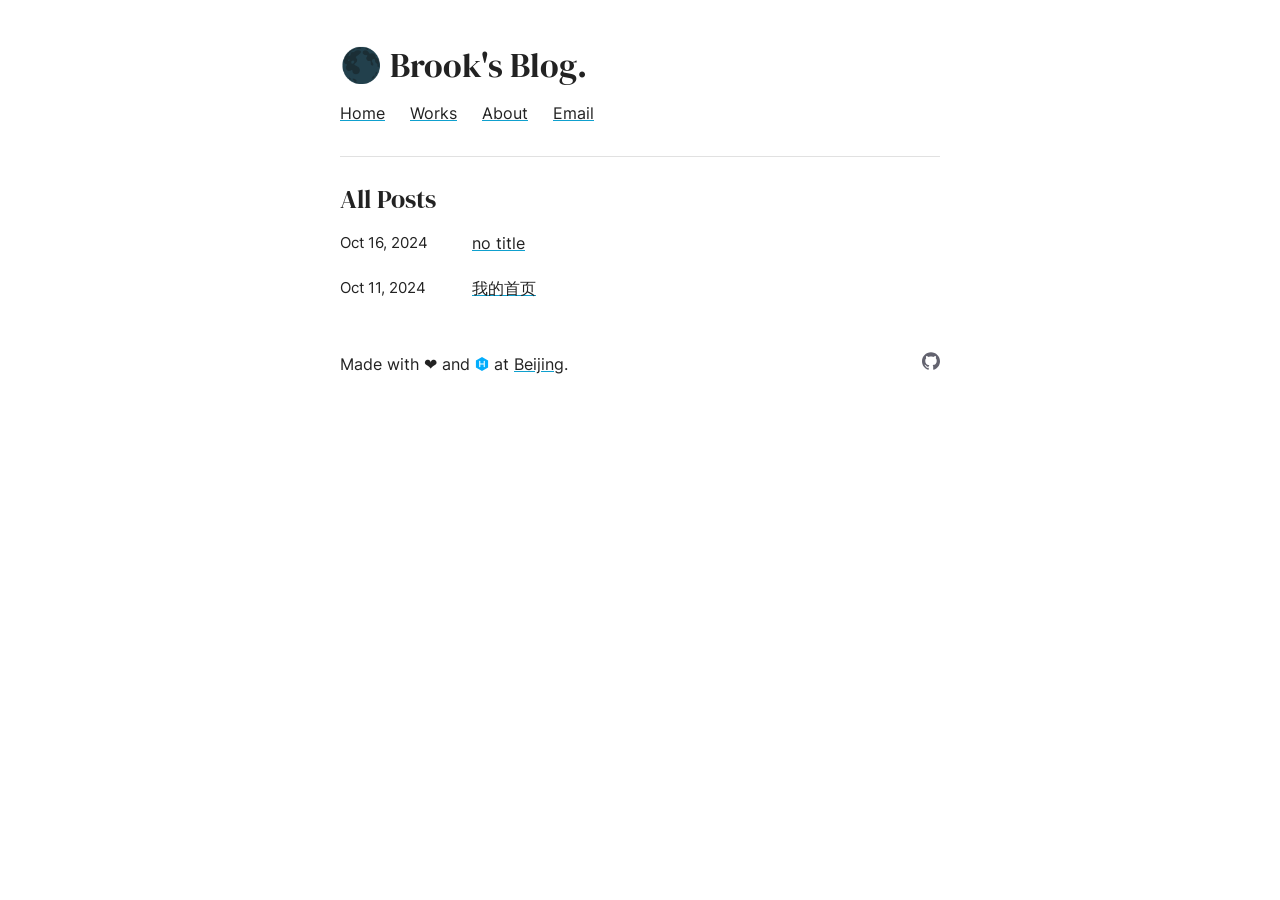
==== commit 8fba243e: "Site updated: 2024-10-16 14:15:57" ====
--- a/archives/index.html
+++ b/archives/index.html
@@ -75,7 +75,7 @@
 
   <!-- Favicon
   –––––––––––––––––––––––––––––––––––––––––––––––––– -->
-  <link rel="icon" type="image/png" href="/images/favicon.png">
+  <link rel="icon" type="image/png" href="">
 
   <!-- Custom Theme Color Style
   –––––––––––––––––––––––––––––––––––––––––––––––––– -->
@@ -197,6 +197,22 @@
       <div class="row">
 
         <div class="three columns left lit">
+          <p class="bottom">Oct 16, 2024</p>
+        </div>
+        <div class="nine columns left mb-3">
+          <a href="/2024/10/16/About/" class="">
+            
+              no title
+            
+          </a>
+        </div>
+      </div>
+    </article>
+
+    <article>
+      <div class="row">
+
+        <div class="three columns left lit">
           <p class="bottom">Oct 11, 2024</p>
         </div>
         <div class="nine columns left mb-3">
@@ -232,7 +248,7 @@
     <!-- Sepcial thanks to https://simpleicons.org/ for the icons -->
     <div class="four columns mb-3 posisi" >
       
-      <a class="ml-0 footer-link icon" href="https://github.com/brookwang1" target="_blank" style="text-decoration: none" rel="noreferrer" aria-label="GitHub">
+      <a class="ml-0 footer-link icon" href="https://github.com/brookwillow" target="_blank" style="text-decoration: none" rel="noreferrer" aria-label="GitHub">
         <svg class="github svg-hov" width="18" role="img" viewBox="0 0 24 24" xmlns="http://www.w3.org/2000/svg"><title>GitHub</title><path d="M12 .297c-6.63 0-12 5.373-12 12 0 5.303 3.438 9.8 8.205 11.385.6.113.82-.258.82-.577 0-.285-.01-1.04-.015-2.04-3.338.724-4.042-1.61-4.042-1.61C4.422 18.07 3.633 17.7 3.633 17.7c-1.087-.744.084-.729.084-.729 1.205.084 1.838 1.236 1.838 1.236 1.07 1.835 2.809 1.305 3.495.998.108-.776.417-1.305.76-1.605-2.665-.3-5.466-1.332-5.466-5.93 0-1.31.465-2.38 1.235-3.22-.135-.303-.54-1.523.105-3.176 0 0 1.005-.322 3.3 1.23.96-.267 1.98-.399 3-.405 1.02.006 2.04.138 3 .405 2.28-1.552 3.285-1.23 3.285-1.23.645 1.653.24 2.873.12 3.176.765.84 1.23 1.91 1.23 3.22 0 4.61-2.805 5.625-5.475 5.92.42.36.81 1.096.81 2.22 0 1.606-.015 2.896-.015 3.286 0 .315.21.69.825.57C20.565 22.092 24 17.592 24 12.297c0-6.627-5.373-12-12-12"/></svg>
       </a>
       
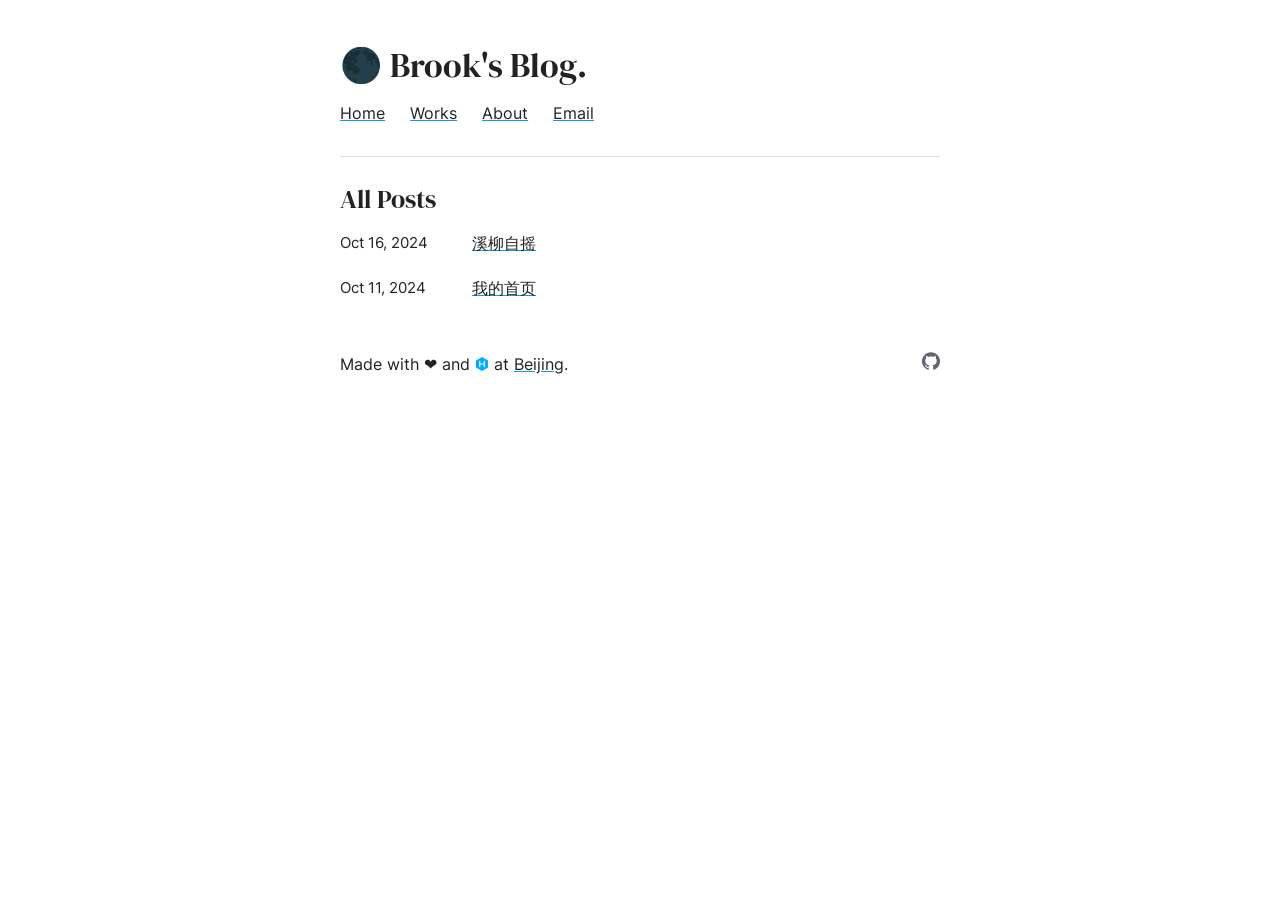
==== commit 0a2a0620: "Site updated: 2024-10-16 14:20:54" ====
--- a/archives/index.html
+++ b/archives/index.html
@@ -200,9 +200,9 @@
           <p class="bottom">Oct 16, 2024</p>
         </div>
         <div class="nine columns left mb-3">
-          <a href="/2024/10/16/About/" class="">
-            
-              no title
+          <a href="/2024/10/16/%E6%BA%AA%E6%9F%B3%E8%87%AA%E6%91%87/" class="">
+            
+              溪柳自摇
             
           </a>
         </div>
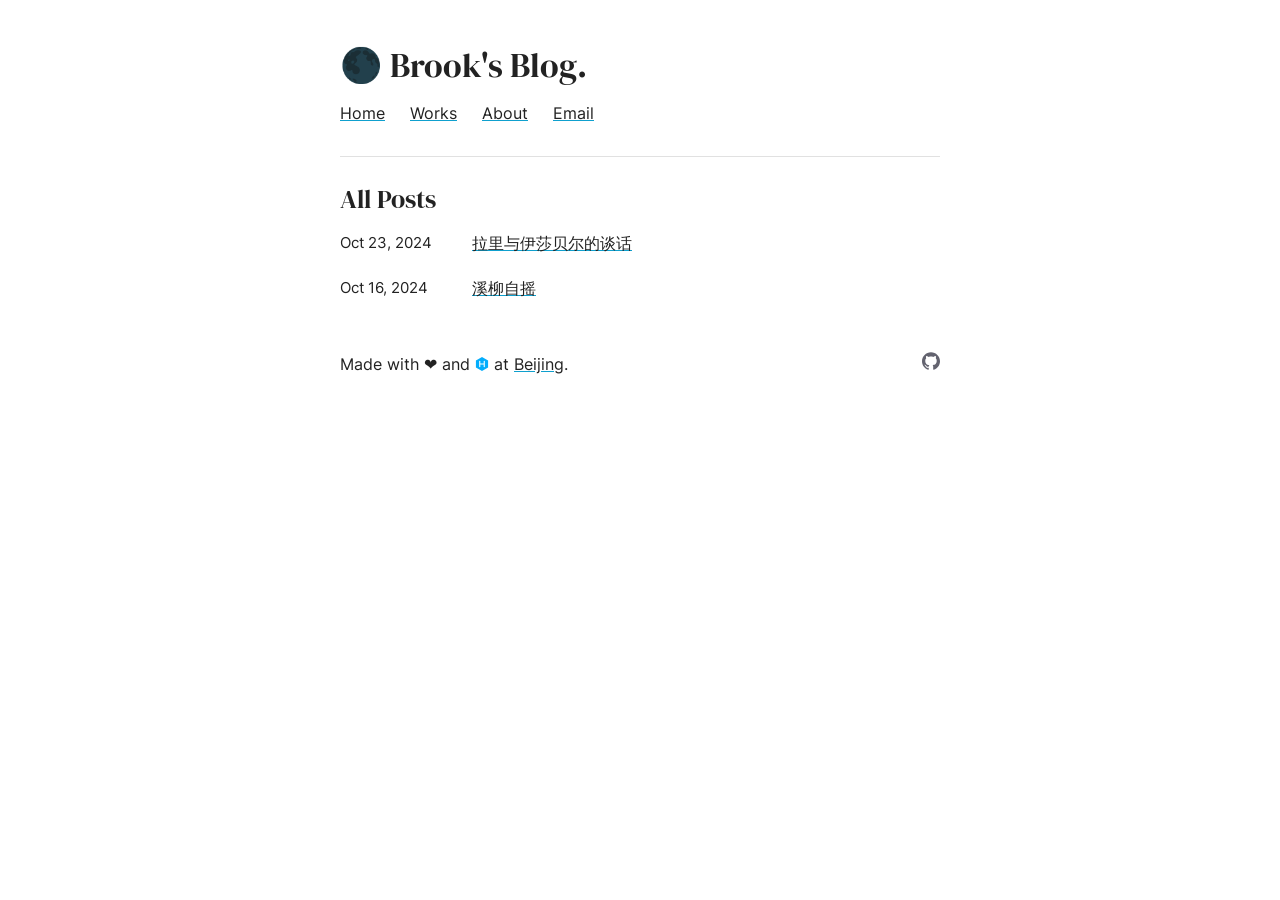
==== commit 93597453: "Site updated: 2024-10-23 11:43:29" ====
--- a/archives/index.html
+++ b/archives/index.html
@@ -197,28 +197,28 @@
       <div class="row">
 
         <div class="three columns left lit">
+          <p class="bottom">Oct 23, 2024</p>
+        </div>
+        <div class="nine columns left mb-3">
+          <a href="/2024/10/23/%E6%8B%89%E9%87%8C%E4%B8%8E%E4%BC%8A%E8%8E%8E%E8%B4%9D%E5%B0%94%E7%9A%84%E8%B0%88%E8%AF%9D/" class="">
+            
+              拉里与伊莎贝尔的谈话
+            
+          </a>
+        </div>
+      </div>
+    </article>
+
+    <article>
+      <div class="row">
+
+        <div class="three columns left lit">
           <p class="bottom">Oct 16, 2024</p>
         </div>
         <div class="nine columns left mb-3">
           <a href="/2024/10/16/%E6%BA%AA%E6%9F%B3%E8%87%AA%E6%91%87/" class="">
             
               溪柳自摇
-            
-          </a>
-        </div>
-      </div>
-    </article>
-
-    <article>
-      <div class="row">
-
-        <div class="three columns left lit">
-          <p class="bottom">Oct 11, 2024</p>
-        </div>
-        <div class="nine columns left mb-3">
-          <a href="/2024/10/11/%E6%88%91%E7%9A%84%E9%A6%96%E9%A1%B5/" class="">
-            
-              我的首页
             
           </a>
         </div>
